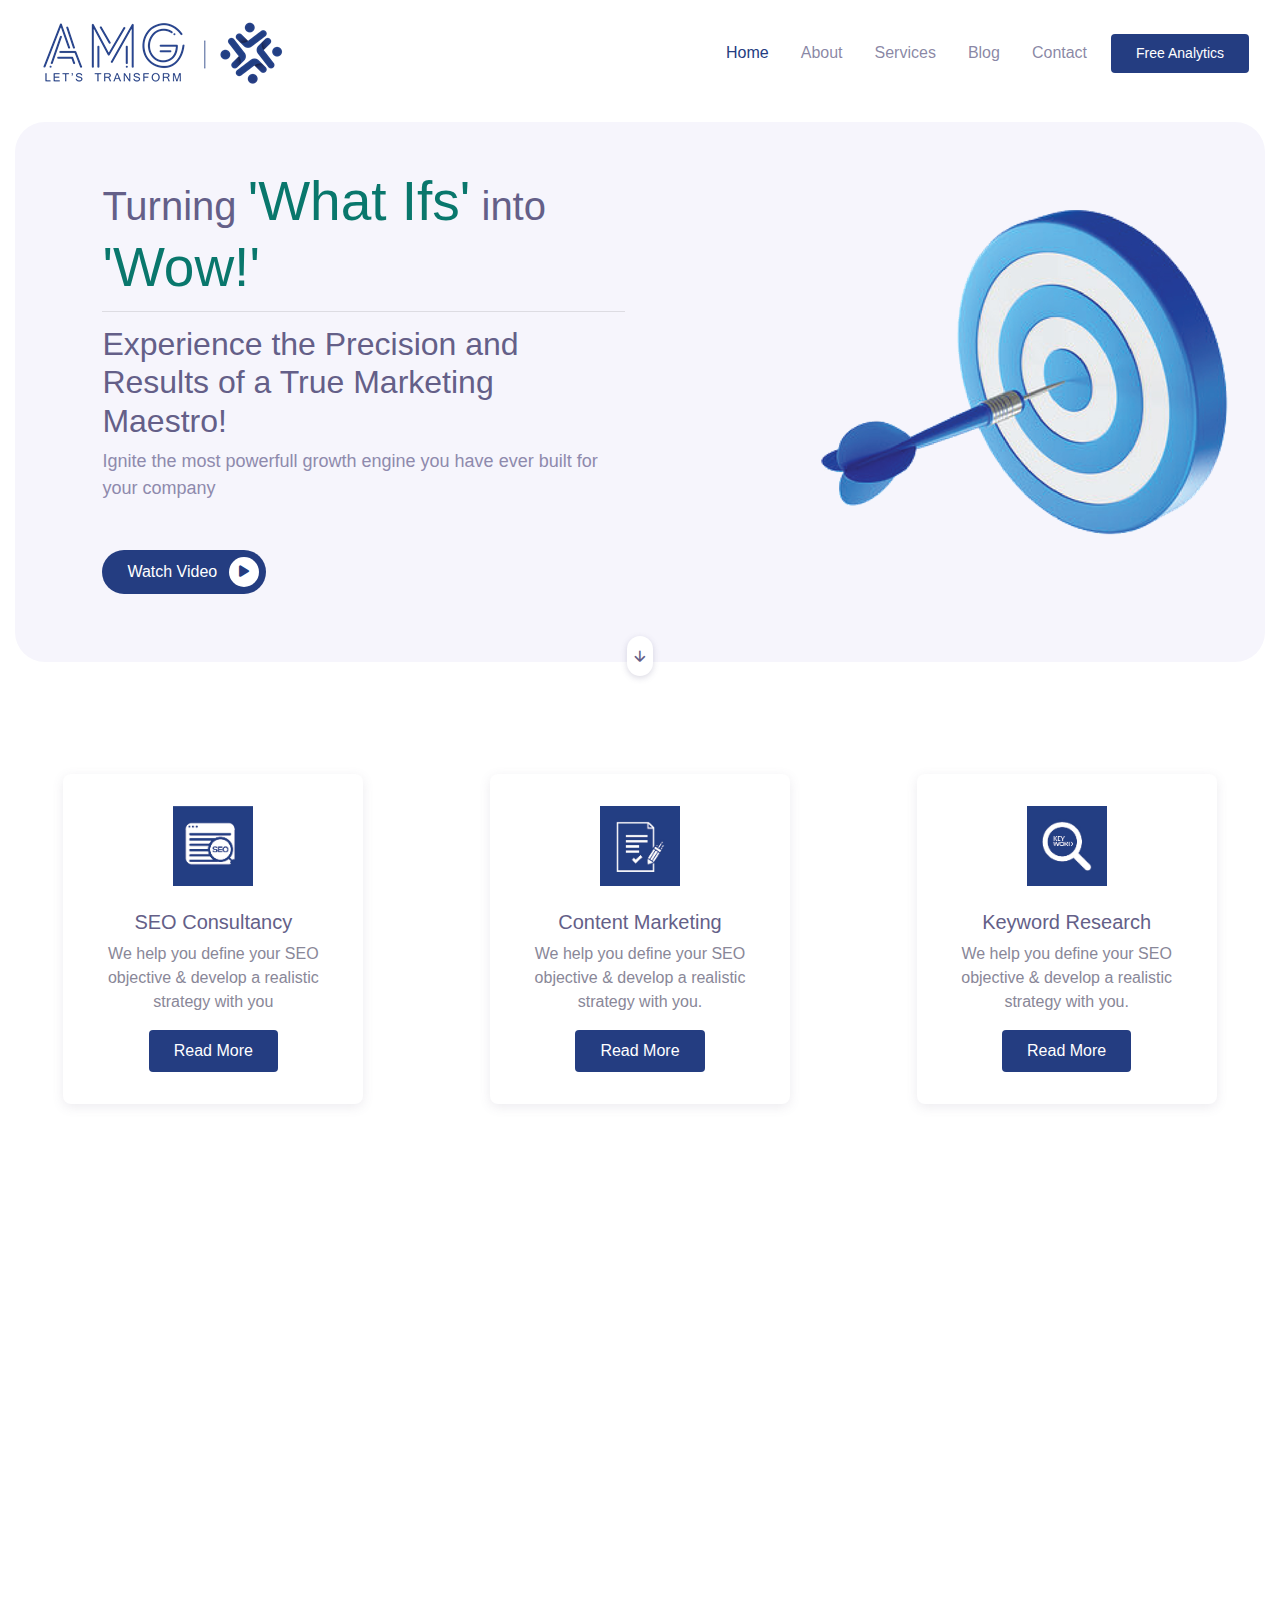
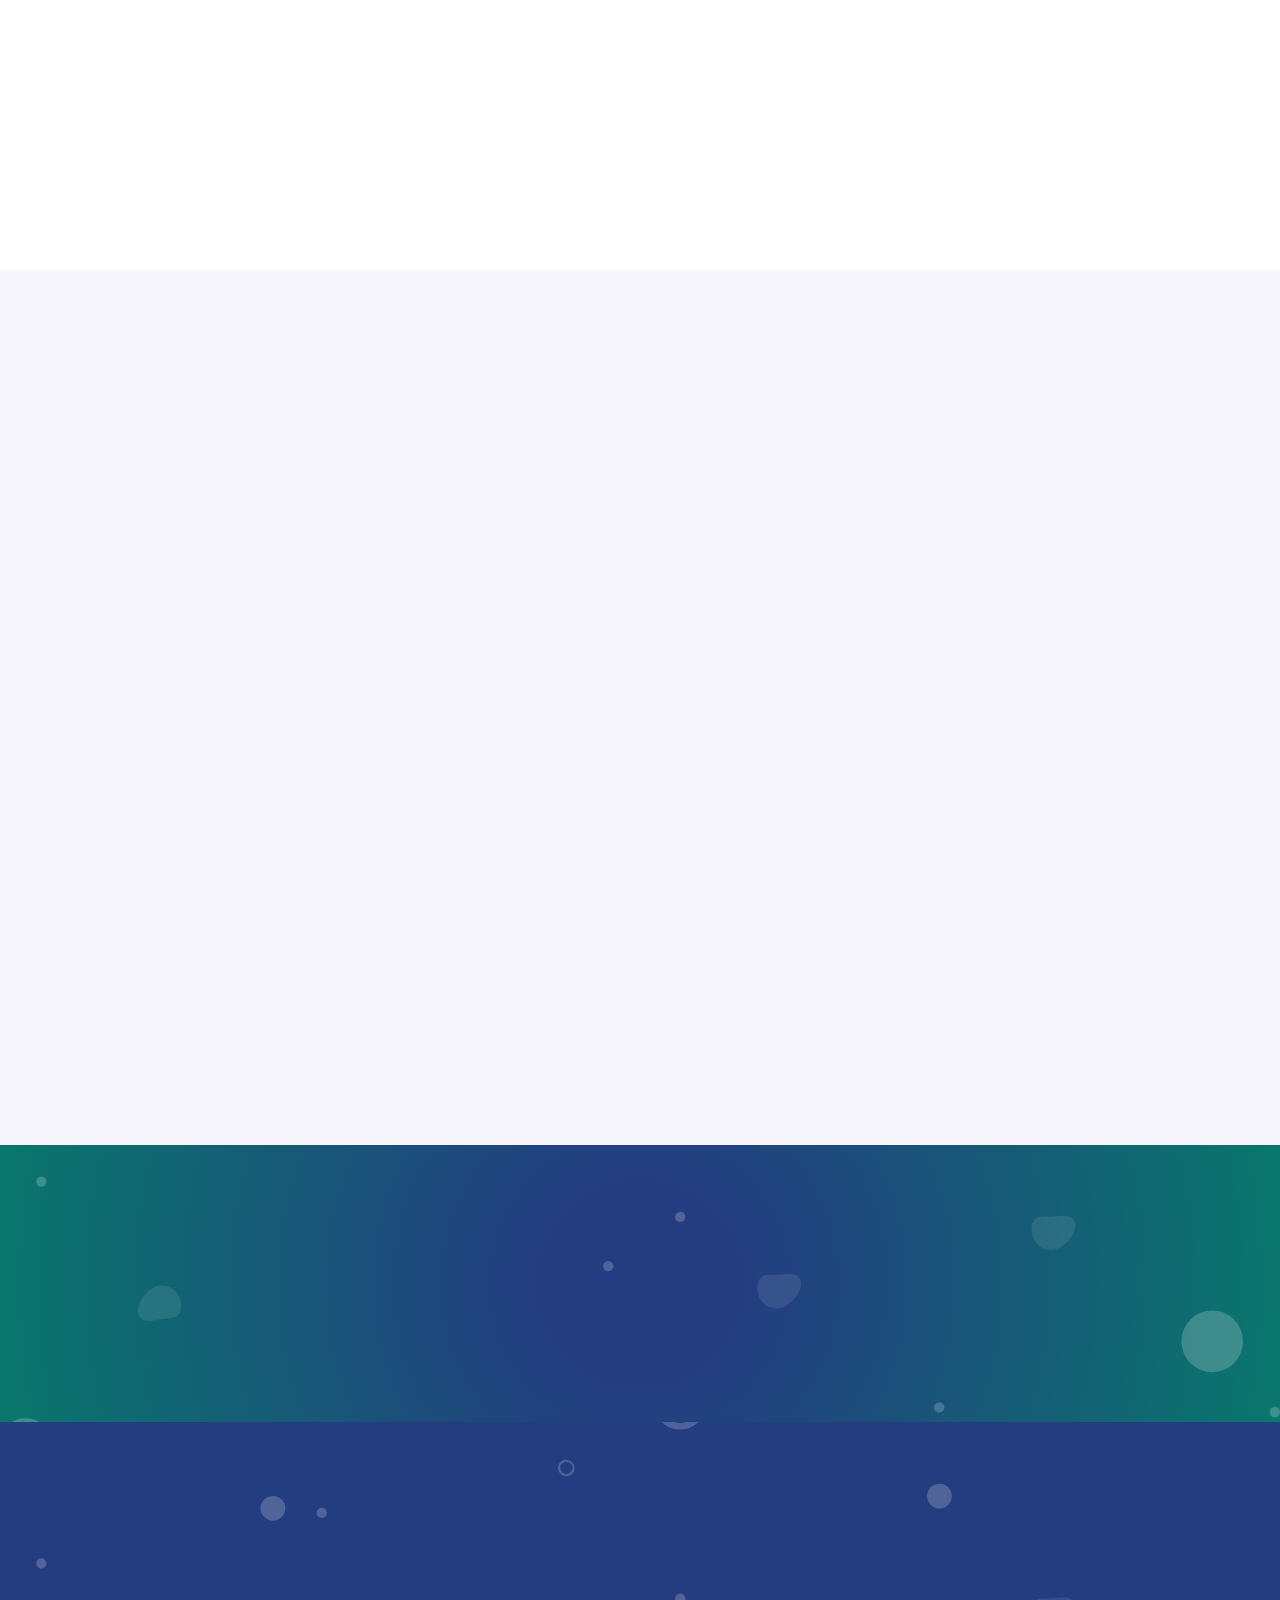
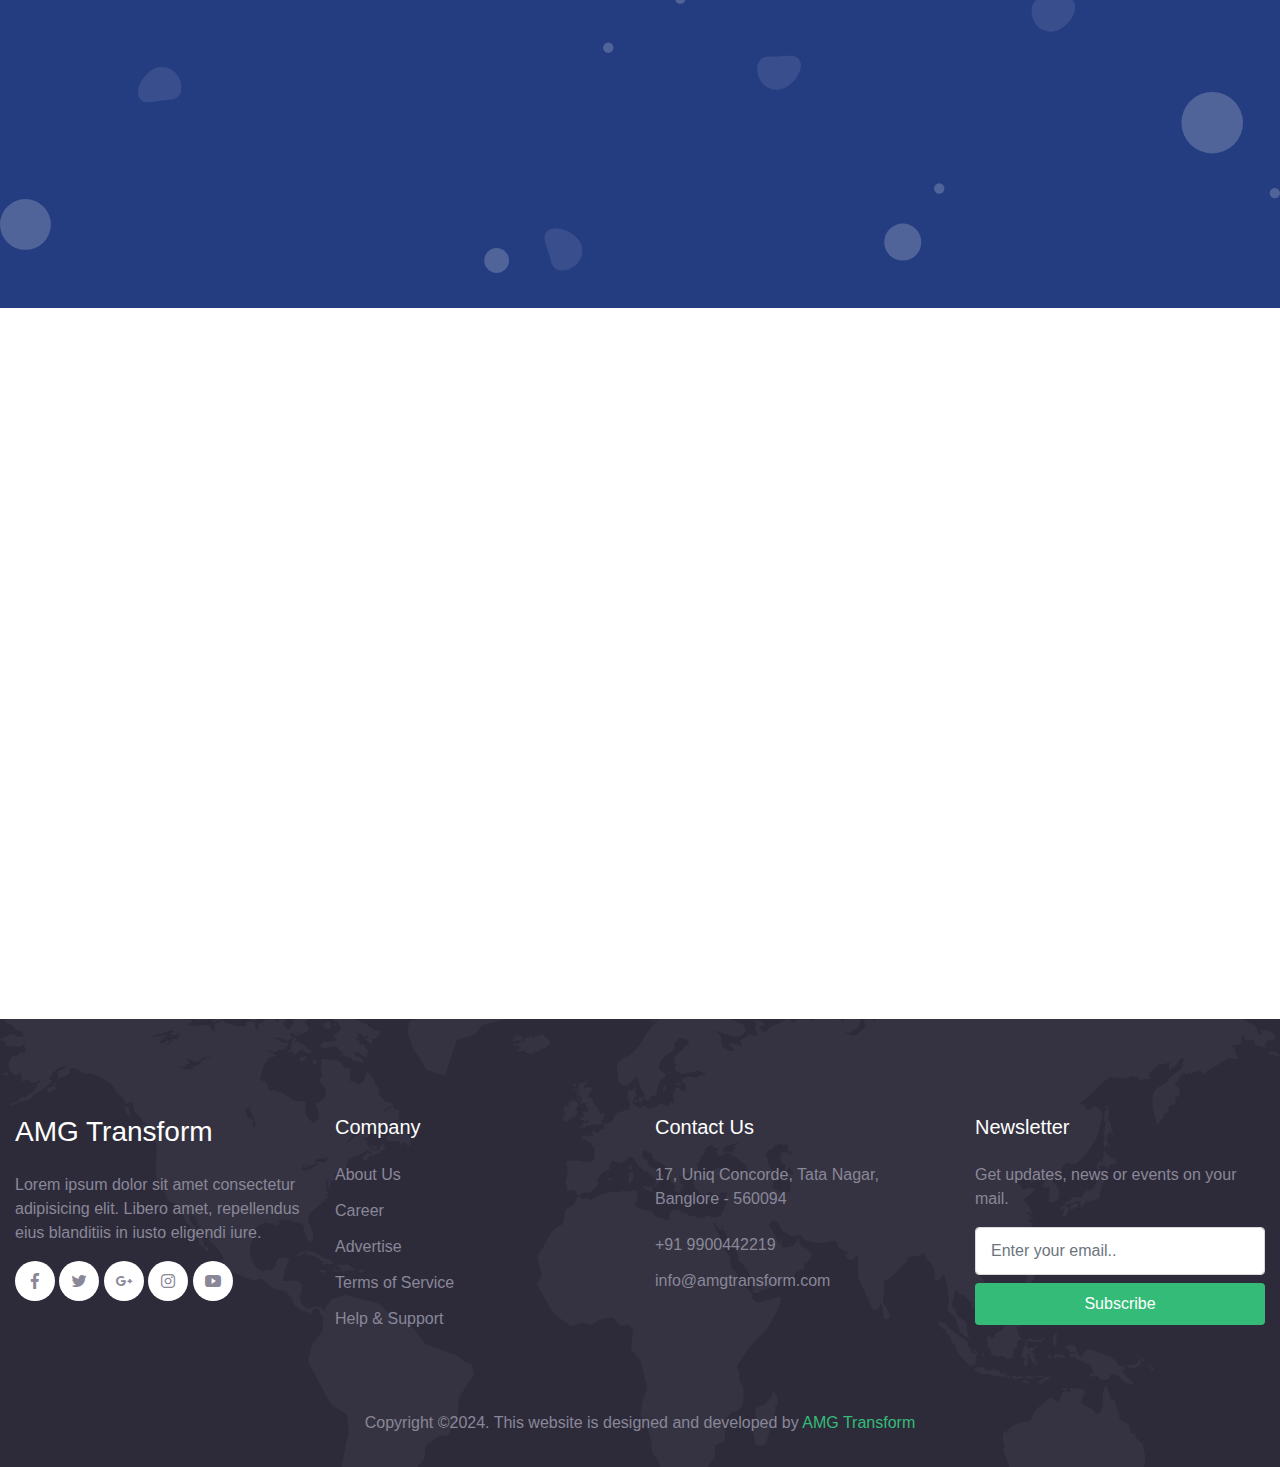
==== index.html @ eb04279b "first commit" ====
<!DOCTYPE html>
<html lang="en">
<head>
  <meta charset="UTF-8">
  <meta name="viewport" content="width=device-width, initial-scale=1.0">

  <meta http-equiv="X-UA-Compatible" content="ie=edge">

  <meta name="copyright" content="AMG Transform">

  <title>AMG Transform </title>

  <link rel="stylesheet" href="assets/css/maicons.css">

  <link rel="stylesheet" href="assets/css/bootstrap.css">

  <link rel="stylesheet" href="assets/vendor/animate/animate.css">

  <link rel="stylesheet" href="assets/css/theme.css">

</head>
<body>

  <!-- Back to top button -->
  <div class="back-to-top"></div>

  <header>
    <nav class="navbar navbar-expand-lg navbar-light bg-white sticky" data-offset="500">
      <div class="container">
       <!-- <a href="#" class="navbar-brand">AMG<span class="text-primary">Transform.</span></a>-->
        <a href="#" class="navbar-brand"> <img src="assets/img/AMGTransformBrandLogo.png"> </a>

        <button class="navbar-toggler" data-toggle="collapse" data-target="#navbarContent" aria-controls="navbarContent" aria-expanded="false" aria-label="Toggle navigation">
          <span class="navbar-toggler-icon"></span>
        </button>

        <div class="navbar-collapse collapse" id="navbarContent">
          <ul class="navbar-nav ml-auto">
            <li class="nav-item active">
              <a class="nav-link" href="index.html">Home</a>
            </li>
            <li class="nav-item">
              <a class="nav-link" href="about.html">About</a>
            </li>
            <li class="nav-item">
              <a class="nav-link" href="service.html">Services</a>
            </li>
            <li class="nav-item">
              <a class="nav-link" href="blog.html">Blog</a>
            </li>
            <li class="nav-item">
              <a class="nav-link" href="contact.html">Contact</a>
            </li>
            <li class="nav-item">
              <a class="btn btn-primary ml-lg-2" href="#">Free Analytics</a>
            </li>
          </ul>
        </div>

      </div>
    </nav>

    <div class="container">
      <div class="page-banner home-banner">
        <div class="row align-items-center flex-wrap-reverse h-100">
          <div class="col-md-6 py-5 wow fadeInLeft">
            <h1 class="mb-4">Turning <span style="font-size: 55px; color: #09776C;">'What Ifs'</span> into <span style="font-size: 55px; color: #09776C;">'Wow!' </span></h1>
            <hr style="margin-top: -0.8rem; margin-bottom: 0.8rem;">
            <h2>Experience the Precision and Results of a True Marketing Maestro!</h2>
            <p class="text-lg text-grey mb-5">Ignite the most powerfull growth engine you have ever built for your company</p>
            <a href="#" class="btn btn-primary btn-split">Watch Video <div class="fab"><span class="mai-play"></span></div></a>
          </div>
          <div class="col-md-6 py-5 wow zoomIn">
            <div class="img-fluid text-center">
              <img src="assets/img/AMG%20BANNER-1.png" alt="">
            </div>
          </div>
        </div>
        <a href="#about" class="btn-scroll" data-role="smoothscroll"><span class="mai-arrow-down"></span></a>
      </div>
    </div>
  </header>

  <div class="page-section">
    <div class="container">
      <div class="row">
        <div class="col-lg-4">
          <div class="card-service wow fadeInUp">
            <div class="header">
              <img width="80px" src="assets/icons/ICON SEO CONSULTING.png" alt="">
            </div>
            <div class="body">
              <h5 class="text-secondary">SEO Consultancy</h5>
              <p>We help you define your SEO objective & develop a realistic strategy with you</p>
              <a href="service.html" class="btn btn-primary">Read More</a>
            </div>
          </div>
        </div>
        <div class="col-lg-4">
          <div class="card-service wow fadeInUp">
            <div class="header">
              <img width="80px"  src="assets/icons/ICON CONTENT MARKETING.png" alt="">
            </div>
            <div class="body">
              <h5 class="text-secondary">Content Marketing</h5>
              <p>We help you define your SEO objective & develop a realistic strategy with you.</p>
              <a href="service.html" class="btn btn-primary">Read More</a>
            </div>
          </div>
        </div>
        <div class="col-lg-4">
          <div class="card-service wow fadeInUp">
            <div class="header">
              <img width="80px" src="assets/icons/ICON KEYWORD RESEARCH.png" alt="">
            </div>
            <div class="body">
              <h5 class="text-secondary">Keyword Research</h5>
              <p>We help you define your SEO objective & develop a realistic strategy with you.</p>
              <a href="service.html" class="btn btn-primary">Read More</a>
            </div>
          </div>
        </div>
      </div>
    </div> <!-- .container -->
  </div> <!-- .page-section -->

  <div class="page-section" id="about">
    <div class="container">
      <div class="row align-items-center">
        <div class="col-lg-6 py-3 wow fadeInUp">
          <span class="subhead">Our USP</span>
          <h2 class="title-section">Marketing Brilliance: No Crystal Ball!</h2>
          <div class="divider"></div>

          <p>At AMG, we specialize in delivering innovative, data-driven marketing solutions that propel your business to new heights. Our unique blend of creativity and analytics ensures your brand stands out in a crowded marketplace. With a proven track record of increasing client ROI by up to 200%, our dedicated team crafts personalized strategies that drive engagement and growth. Partner with us to transform your vision into measurable success, and see why our clients trust us to lead their marketing efforts</p>
          <!--<p>At vero eos et accusam et justo duo dolores et ea rebum. Stet clita kasd gubergren.</p>-->
          <a href="about.html" class="btn btn-primary mt-3">Read More</a>
        </div>
        <div class="col-lg-6 py-3 wow fadeInRight">
          <div class="img-fluid py-3 text-center">
            <img src="assets/img/about_frame.png" alt="">
          </div>
        </div>
      </div>
    </div> <!-- .container -->
  </div> <!-- .page-section -->

  <div class="page-section bg-light">
    <div class="container">
      <div class="text-center wow fadeInUp">
        <div class="subhead">Our services</div>
        <h2 class="title-section">Delivering Excellence in Every Service</h2>
        <div class="divider mx-auto"></div>
      </div>

        <div class="row">
        <!--  <div class="col-sm-6 col-lg-4 col-xl-3 py-3 wow zoomIn">
            <div class="features">
              <div class="header mb-3">
                <span class="mai-business"></span>
              </div>
              <h5>Seo Consultancy</h5>
              <span>"Boost Visibility"</span>
              <p>Enhance your online visibility with our expert SEO consultancy. We use a pull strategy to attract organic traffic, optimizing your website to rank higher on search engines. Our tailored approach drives relevant visitors to your site, boosting engagement and conversions for sustainable growth</p>
            </div>
          </div>-->
        <!--  <div class="col-sm-6 col-lg-4 col-xl-3 py-3 wow zoomIn">
            <div class="features">
              <div class="header mb-3">
                <span class="mai-business"></span>
              </div>
              <h5>Content marketing</h5>
              <span>"Creativity Drives Engagement"</span>
              <p>Our content marketing strategies fuse creative writing with strategic insight to captivate and convert your audience. By crafting compelling narratives that resonate, we turn your brand’s story into a powerful driver of engagement and loyalty. Experience the impact of impactful content—where creativity meets results.
              </p>
            </div>
          </div>-->
         <!-- <div class="col-sm-6 col-lg-4 col-xl-3 py-3 wow zoomIn">
            <div class="features">
              <div class="header mb-3">
                <span class="mai-business"></span>
              </div>
              <h5>Keyword research</h5>
              <span>"Catch the Right Audience"</span>
              <p>Keyword research digs deep to uncover the most impactful terms for your business. By targeting the right keywords, we ensure your brand captures high-intent traffic and maximizes visibility. Harness our expertise to dominate search results and drive meaningful engagement.</p>
            </div>
          </div>-->
          <div class="col-sm-6 col-lg-4 col-xl-4 py-3 wow zoomIn ourServicesDiv">
            <div class="features">
              <div class="header mb-3">
                <!--<span class="mai-business"></span>-->
                <img style="width: 50px" src="assets/icons/ICON%20MARCOM.png">
              </div>
              <h5>MARCOMM</h5>
              <span>"MarComm Mastery"</span>
              <p>We meticulously design Our MARCOMM efforts to amplify your brand's voice, combining strategic communication with impactful marketing tactics. We seamlessly integrate multi-channel campaigns, ensuring consistent messaging and maximum reach, resulting in enhanced brand visibility and unparalleled audience engagement. Trust us to elevate your marketing communication</p>
            </div>
          </div>
          <div class="col-sm-6 col-lg-4 col-xl-4 py-3 wow zoomIn ourServicesDiv">
            <div class="features">
              <div class="header mb-3">
            <!--    <span class="mai-business"></span>-->
                <img style="width: 50px" src="assets/icons/ICON%20BRANDCOMM.png">
              </div>
              <h5>BRANDING</h5>
              <span>"Unleash Your Brand's Power"</span>
              <p>Our branding efforts redefine your identity, creating a powerful, lasting impression. We blend creative excellence with strategic insight to craft a unique voice and visual presence that resonates with your audience. Partner with us to elevate your brand and stand out in the marketplace</p>
            </div>
          </div>
          <div class="col-sm-6 col-lg-4 col-xl-4 py-3 wow zoomIn ourServicesDiv">
            <div class="features">
              <div class="header mb-3">
                <!--<span class="mai-business"></span>-->
                <img style="width: 50px" src="assets/icons/ICON%20DIGITAL.png">
              </div>
              <h5>DIGITAL</h5>
              <span>"Transforming Digital Landscapes"</span>
              <p>Our digital marketing efforts are meticulously designed to boost your online presence and drive tangible results. Through tailored SEO strategies, engaging social media campaigns, and impactful content creation, we ensure your brand captures and retains the audience's attention in the digital realm</p>
            </div>
          </div>
          <div class="col-sm-6 col-lg-4 col-xl-4 py-3 wow zoomIn ourServicesDiv">
            <div class="features">
              <div class="header mb-3">
                <!--<span class="mai-business"></span>-->
                <img style="width: 50px" src="assets/icons/ICON%20ADS.png">
              </div>
              <h5>ADVERTISING</h5>
              <span>"Seeing is Believing"</span>
              <p>We craft compelling advertising campaigns that captivate and convert. Our targeted approach ensures your message reaches the right audience, boosting brand visibility and driving sales. Experience the power of strategic advertising with us, where every impression counts and every campaign delivers results
              </p>
            </div>
          </div>
          <div class="col-sm-6 col-lg-4 col-xl-4 py-3 wow zoomIn ourServicesDiv">
            <div class="features">
              <div class="header mb-3">
               <!-- <span class="mai-business"></span>-->
                <img style="width: 50px" src="assets/icons/ICON%20PRESS%20&%20MEDIA.png">
              </div>
              <h5>PRESS & MEDIA</h5>
              <span>"Amplify Your Reach"</span>
              <p>Our Press & Media efforts ensure your brand's story reaches the right audience. Leveraging influencer marketing, we create buzz, build credibility, and drive engagement. Let us help you connect with the masses and turn visibility into tangible resultsy</p>
            </div>
          </div>
          <div class="col-sm-6 col-lg-4 col-xl-4 py-3 wow zoomIn ourServicesDiv">
            <div class="features">
              <div class="header mb-3">
                <!--<span class="mai-business"></span>-->
                <img style="width: 50px" src="assets/icons/ICON%20PEER%20CONSULTING.png">
              </div>
              <h5>PEER CONSULTING</h5>
              <span>"Wisdom Through Peer Insights"</span>
              <p>At AMG, our Peer Consulting approach harnesses collective expertise to offer unparalleled guidance. By leveraging the insights of industry veterans and collaborative feedback, we provide actionable strategies that drive exceptional results. Experience the power of peer-driven innovation and elevate your business with our expert consultations.</p>
            </div>
          </div>
        </div>

    </div> <!-- .container -->
  </div> <!-- .page-section -->

  <div class="page-section banner-seo-check">
    <div class="wrap bg-image" style="background-image: url(assets/img/bg_pattern.svg);">
      <div class="container text-center">
        <div class="row justify-content-center wow fadeInUp">
          <div class="col-lg-8">
            <h2 class="mb-4">Check your Website SEO</h2>
            <form action="#">
              <input type="text" class="form-control" placeholder="E.g google.com">
              <button type="submit" class="btn btn-success">Check Now</button>
            </form>
          </div>
        </div>
      </div> <!-- .container -->
    </div> <!-- .wrap -->
  </div> <!-- .page-section -->

  <!--<div class="page-section">
    <div class="container">
      <div class="text-center wow fadeInUp">
        <div class="subhead">Pricing Plan</div>
        <h2 class="title-section">Choose plan the right for you</h2>
        <div class="divider mx-auto"></div>
      </div>
      <div class="row mt-5">
        <div class="col-lg-4 py-3 wow zoomIn">
          <div class="card-pricing">
            <div class="header">
              <div class="pricing-type">Basic</div>
              <div class="price">
                <span class="dollar">$</span>
                <h1>39<span class="suffix">.99</span></h1>
              </div>
              <h5>Per Month</h5>
            </div>
            <div class="body">
              <p>25 Analytics <span class="suffix">Campaign</span></p>
              <p>1,300 Change <span class="suffix">Keywords</span></p>
              <p>Social Media <span class="suffix">Reviews</span></p>
              <p>1 Free <span class="suffix">Optimization</span></p>
              <p>24/7 <span class="suffix">Support</span></p>
            </div>
            <div class="footer">
              <a href="#" class="btn btn-pricing btn-block">Subscribe</a>
            </div>
          </div>
        </div>

        <div class="col-lg-4 py-3 wow zoomIn">
          <div class="card-pricing marked">
            <div class="header">
              <div class="pricing-type">Standar</div>
              <div class="price">
                <span class="dollar">$</span>
                <h1>59<span class="suffix">.99</span></h1>
              </div>
              <h5>Per Month</h5>
            </div>
            <div class="body">
              <p>25 Analytics <span class="suffix">Campaign</span></p>
              <p>1,300 Change <span class="suffix">Keywords</span></p>
              <p>Social Media <span class="suffix">Reviews</span></p>
              <p>1 Free <span class="suffix">Optimization</span></p>
              <p>24/7 <span class="suffix">Support</span></p>
            </div>
            <div class="footer">
              <a href="#" class="btn btn-pricing btn-block">Subscribe</a>
            </div>
          </div>
        </div>

        <div class="col-lg-4 py-3 wow zoomIn">
          <div class="card-pricing">
            <div class="header">
              <div class="pricing-type">Professional</div>
              <div class="price">
                <span class="dollar">$</span>
                <h1>99<span class="suffix">.99</span></h1>
              </div>
              <h5>Per Month</h5>
            </div>
            <div class="body">
              <p>25 Analytics <span class="suffix">Campaign</span></p>
              <p>1,300 Change <span class="suffix">Keywords</span></p>
              <p>Social Media <span class="suffix">Reviews</span></p>
              <p>1 Free <span class="suffix">Optimization</span></p>
              <p>24/7 <span class="suffix">Support</span></p>
            </div>
            <div class="footer">
              <a href="#" class="btn btn-pricing btn-block">Subscribe</a>
            </div>
          </div>
        </div>

      </div>
    </div> &lt;!&ndash; .container &ndash;&gt;
  </div> &lt;!&ndash; .page-section &ndash;&gt;-->

  <!-- Banner info -->
  <div class="page-section banner-info">
    <div class="wrap bg-image" style="background-image: url(assets/img/bg_pattern.svg);">
      <div class="container">
        <div class="row align-items-center">
          <div class="col-lg-6 py-3 pr-lg-5 wow fadeInUp">
            <h2 class="title-section">Boost Your Brand’s Spotlight</h2>
            <div class="divider"></div>
         <!--   <p>We're an experienced and talented team of passionate consultants who breathe with search engine marketing.</p>-->
            "Elevate your brand’s visibility with our expert SEO strategies. We optimize your website to rank higher on search engines, driving more organic traffic and enhancing your online presence."
            <!--
            <ul class="theme-list theme-list-light text-white">
              <li>
                <div class="h5">SEO Content Strategy</div>
                <p>Lorem ipsum dolor sit amet, consetetur sadipscing elitr, sed diam nonumy eirmod tempor</p>
              </li>
              <li>
                <div class="h5">B2B SEO</div>
                <p>Lorem ipsum dolor sit amet, consetetur sadipscing elitr, sed diam nonumy eirmod tempor</p>
              </li>
            </ul>-->
          </div>
          <div class="col-lg-6 py-3 wow fadeInRight">
            <div class="img-fluid text-center">
              <img src="assets/img/banner_image_2.svg" alt="">
            </div>
          </div>
        </div>
      </div>
    </div> <!-- .wrap -->
  </div> <!-- .page-section -->

  <!-- Blog -->
  <div class="page-section">
    <div class="container">
      <div class="text-center wow fadeInUp">
        <div class="subhead">Our Blog</div>
        <h2 class="title-section">Read Latest News</h2>
        <div class="divider mx-auto"></div>
      </div>

      <div class="row mt-5">
        <div class="col-lg-4 py-3 wow fadeInUp">
          <div class="card-blog">
            <div class="header">
              <div class="post-thumb">
                <img src="assets/img/blog/blog-1.jpg" alt="">
              </div>
            </div>
            <div class="body">
              <h5 class="post-title"><a href="#">Source of Content Inspiration</a></h5>
              <div class="post-date">Posted on <a href="#">27 Jan 2020</a></div>
            </div>
          </div>
        </div>
        
        <div class="col-lg-4 py-3 wow fadeInUp">
          <div class="card-blog">
            <div class="header">
              <div class="post-thumb">
                <img src="assets/img/blog/blog-2.jpg" alt="">
              </div>
            </div>
            <div class="body">
              <h5 class="post-title"><a href="#">Source of Content Inspiration</a></h5>
              <div class="post-date">Posted on <a href="#">27 Jan 2020</a></div>
            </div>
          </div>
        </div>

        <div class="col-lg-4 py-3 wow fadeInUp">
          <div class="card-blog">
            <div class="header">
              <div class="post-thumb">
                <img src="assets/img/blog/blog-3.jpg" alt="">
              </div>
            </div>
            <div class="body">
              <h5 class="post-title"><a href="#">Source of Content Inspiration</a></h5>
              <div class="post-date">Posted on <a href="#">27 Jan 2020</a></div>
            </div>
          </div>
        </div>

        <div class="col-12 mt-4 text-center wow fadeInUp">
          <a href="blog.html" class="btn btn-primary">View More</a>
        </div>
      </div>
    </div>
  </div>

  <footer class="page-footer bg-image" style="background-image: url(assets/img/world_pattern.svg);">
    <div class="container">
      <div class="row mb-5">
        <div class="col-lg-3 py-3">
          <h3>AMG Transform</h3>
          <p>Lorem ipsum dolor sit amet consectetur adipisicing elit. Libero amet, repellendus eius blanditiis in iusto eligendi iure.</p>

          <div class="social-media-button">
            <a href="#"><span class="mai-logo-facebook-f"></span></a>
            <a href="#"><span class="mai-logo-twitter"></span></a>
            <a href="#"><span class="mai-logo-google-plus-g"></span></a>
            <a href="#"><span class="mai-logo-instagram"></span></a>
            <a href="#"><span class="mai-logo-youtube"></span></a>
          </div>
        </div>
        <div class="col-lg-3 py-3">
          <h5>Company</h5>
          <ul class="footer-menu">
            <li><a href="#">About Us</a></li>
            <li><a href="#">Career</a></li>
            <li><a href="#">Advertise</a></li>
            <li><a href="#">Terms of Service</a></li>
            <li><a href="#">Help & Support</a></li>
          </ul>
        </div>
        <div class="col-lg-3 py-3">
          <h5>Contact Us</h5>
          <p>17, Uniq Concorde, Tata Nagar, Banglore - 560094</p>
          <a href="#" class="footer-link">+91 9900442219</a>
          <a href="#" class="footer-link">info@amgtransform.com</a>
        </div>
        <div class="col-lg-3 py-3">
          <h5>Newsletter</h5>
          <p>Get updates, news or events on your mail.</p>
          <form action="#">
            <input type="text" class="form-control" placeholder="Enter your email..">
            <button type="submit" class="btn btn-success btn-block mt-2">Subscribe</button>
          </form>
        </div>
      </div>

      <p class="text-center" id="copyright">Copyright &copy2024. This website is designed and developed by <a href="https://amgtransform.com" target="_blank">AMG Transform</a></p>
    </div>
  </footer>

<script src="assets/js/jquery-3.5.1.min.js"></script>

<script src="assets/js/bootstrap.bundle.min.js"></script>

<script src="assets/js/google-maps.js"></script>

<script src="assets/vendor/wow/wow.min.js"></script>

<script src="assets/js/theme.js"></script>
  
</body>
</html>
---- assets/css/maicons.css ----
@font-face {
  font-family: 'maicons';
  src:  url('../fonts/maicons.eot?c9nlkl');
  src:  url('../fonts/maicons.eot?c9nlkl#iefix') format('embedded-opentype'),
    url('../fonts/maicons.ttf?c9nlkl') format('truetype'),
    url('../fonts/maicons.woff?c9nlkl') format('woff'),
    url('../fonts/maicons.svg?c9nlkl#maicons') format('svg');
  font-weight: normal;
  font-style: normal;
  font-display: block;
}

[class^="mai-"], [class*=" mai-"] {
  /* use !important to prevent issues with browser extensions that change fonts */
  font-family: 'maicons' !important;
  speak: none;
  font-style: normal;
  font-weight: normal;
  font-variant: normal;
  text-transform: none;
  line-height: 1;

  /* Better Font Rendering =========== */
  -webkit-font-smoothing: antialiased;
  -moz-osx-font-smoothing: grayscale;
}

.mai-add:before {
  content: "\e900";
}
.mai-add-circle:before {
  content: "\e901";
}
.mai-add-circle-outline:before {
  content: "\e902";
}
.mai-airplane:before {
  content: "\e903";
}
.mai-airplane-outline:before {
  content: "\e904";
}
.mai-alarm:before {
  content: "\e905";
}
.mai-alarm-outline:before {
  content: "\e906";
}
.mai-albums:before {
  content: "\e907";
}
.mai-albums-outline:before {
  content: "\e908";
}
.mai-alert:before {
  content: "\e909";
}
.mai-alert-circle:before {
  content: "\e90a";
}
.mai-alert-circle-outline:before {
  content: "\e90b";
}
.mai-analytics:before {
  content: "\e90c";
}
.mai-analytics-outline:before {
  content: "\e90d";
}
.mai-aperture:before {
  content: "\e90e";
}
.mai-aperture-outline:before {
  content: "\e90f";
}
.mai-apps:before {
  content: "\e910";
}
.mai-apps-outline:before {
  content: "\e911";
}
.mai-archive:before {
  content: "\e912";
}
.mai-archive-outline:before {
  content: "\e913";
}
.mai-arrow-back:before {
  content: "\e914";
}
.mai-arrow-back-circle:before {
  content: "\e915";
}
.mai-arrow-back-circle-outline:before {
  content: "\e916";
}
.mai-arrow-down:before {
  content: "\e917";
}
.mai-arrow-down-circle:before {
  content: "\e918";
}
.mai-arrow-down-circle-outline:before {
  content: "\e919";
}
.mai-arrow-forward:before {
  content: "\e91a";
}
.mai-arrow-forward-circle:before {
  content: "\e91b";
}
.mai-arrow-forward-circle-outline:before {
  content: "\e91c";
}
.mai-arrow-redo:before {
  content: "\e91d";
}
.mai-arrow-redo-circle:before {
  content: "\e91e";
}
.mai-arrow-redo-circle-outline:before {
  content: "\e91f";
}
.mai-arrow-redo-outline:before {
  content: "\e920";
}
.mai-arrow-undo:before {
  content: "\e921";
}
.mai-arrow-undo-circle:before {
  content: "\e922";
}
.mai-arrow-undo-circle-outline:before {
  content: "\e923";
}
.mai-arrow-undo-outline:before {
  content: "\e924";
}
.mai-arrow-up:before {
  content: "\e925";
}
.mai-arrow-up-circle:before {
  content: "\e926";
}
.mai-arrow-up-circle-outline:before {
  content: "\e927";
}
.mai-at:before {
  content: "\e928";
}
.mai-at-circle:before {
  content: "\e929";
}
.mai-at-circle-outline:before {
  content: "\e92a";
}
.mai-attach:before {
  content: "\e92b";
}
.mai-attach-outline:before {
  content: "\e92c";
}
.mai-backspace:before {
  content: "\e92d";
}
.mai-backspace-outline:before {
  content: "\e92e";
}
.mai-bandage:before {
  content: "\e92f";
}
.mai-bandage-outline:before {
  content: "\e930";
}
.mai-bar-chart:before {
  content: "\e932";
}
.mai-bar-chart-outline:before {
  content: "\e933";
}
.mai-barbell:before {
  content: "\e931";
}
.mai-barcode:before {
  content: "\e934";
}
.mai-barcode-outline:before {
  content: "\e935";
}
.mai-baseball:before {
  content: "\e936";
}
.mai-baseball-outline:before {
  content: "\e937";
}
.mai-basket:before {
  content: "\e938";
}
.mai-basket-outline:before {
  content: "\e93b";
}
.mai-basketball:before {
  content: "\e939";
}
.mai-basketball-outline:before {
  content: "\e93a";
}
.mai-battery-charging:before {
  content: "\e93c";
}
.mai-battery-dead:before {
  content: "\e93d";
}
.mai-battery-full:before {
  content: "\e93e";
}
.mai-battery-half:before {
  content: "\e93f";
}
.mai-beaker:before {
  content: "\e940";
}
.mai-beaker-outline:before {
  content: "\e941";
}
.mai-bed:before {
  content: "\e942";
}
.mai-bed-outline:before {
  content: "\e943";
}
.mai-beer:before {
  content: "\e944";
}
.mai-beer-outline:before {
  content: "\e945";
}
.mai-bicycle:before {
  content: "\e946";
}
.mai-bluetooth:before {
  content: "\e947";
}
.mai-boat:before {
  content: "\e948";
}
.mai-boat-outline:before {
  content: "\e949";
}
.mai-body:before {
  content: "\e94a";
}
.mai-body-outline:before {
  content: "\e94b";
}
.mai-bonfire:before {
  content: "\e94c";
}
.mai-bonfire-outline:before {
  content: "\e94d";
}
.mai-book:before {
  content: "\e94e";
}
.mai-book-outline:before {
  content: "\e953";
}
.mai-bookmark:before {
  content: "\e94f";
}
.mai-bookmark-outline:before {
  content: "\e950";
}
.mai-bookmarks:before {
  content: "\e951";
}
.mai-bookmarks-outline:before {
  content: "\e952";
}
.mai-briefcase:before {
  content: "\e954";
}
.mai-briefcase-outline:before {
  content: "\e955";
}
.mai-browsers:before {
  content: "\e956";
}
.mai-browsers-outline:before {
  content: "\e957";
}
.mai-brush:before {
  content: "\e958";
}
.mai-brush-outline:before {
  content: "\e959";
}
.mai-bug:before {
  content: "\e95a";
}
.mai-bug-outline:before {
  content: "\e95b";
}
.mai-build:before {
  content: "\e95c";
}
.mai-build-outline:before {
  content: "\e95d";
}
.mai-bulb:before {
  content: "\e95e";
}
.mai-bulb-outline:before {
  content: "\e95f";
}
.mai-bus:before {
  content: "\e960";
}
.mai-bus-outline:before {
  content: "\e963";
}
.mai-business:before {
  content: "\e961";
}
.mai-business-outline:before {
  content: "\e962";
}
.mai-cafe:before {
  content: "\e964";
}
.mai-cafe-outline:before {
  content: "\e965";
}
.mai-calculator:before {
  content: "\e966";
}
.mai-calculator-outline:before {
  content: "\e967";
}
.mai-calendar:before {
  content: "\e968";
}
.mai-calendar-outline:before {
  content: "\e969";
}
.mai-call:before {
  content: "\e96a";
}
.mai-call-outline:before {
  content: "\e96b";
}
.mai-camera:before {
  content: "\e96c";
}
.mai-camera-outline:before {
  content: "\e96d";
}
.mai-camera-reverse:before {
  content: "\e96e";
}
.mai-camera-reverse-outline:before {
  content: "\e96f";
}
.mai-car:before {
  content: "\e970";
}
.mai-car-outline:before {
  content: "\e97f";
}
.mai-car-sport:before {
  content: "\e980";
}
.mai-car-sport-outline:before {
  content: "\e981";
}
.mai-card:before {
  content: "\e971";
}
.mai-card-outline:before {
  content: "\e972";
}
.mai-caret-back:before {
  content: "\e973";
}
.mai-caret-back-circle:before {
  content: "\e974";
}
.mai-caret-back-circle-outline:before {
  content: "\e975";
}
.mai-caret-down:before {
  content: "\e976";
}
.mai-caret-down-circle:before {
  content: "\e977";
}
.mai-caret-down-circle-outline:before {
  content: "\e978";
}
.mai-caret-forward:before {
  content: "\e979";
}
.mai-caret-forward-circle:before {
  content: "\e97a";
}
.mai-caret-forward-circle-outline:before {
  content: "\e97b";
}
.mai-caret-up:before {
  content: "\e97c";
}
.mai-caret-up-circle:before {
  content: "\e97d";
}
.mai-caret-up-circle-outline:before {
  content: "\e97e";
}
.mai-cart:before {
  content: "\e982";
}
.mai-cart-outline:before {
  content: "\e983";
}
.mai-cash:before {
  content: "\e984";
}
.mai-cash-outline:before {
  content: "\e985";
}
.mai-chatbox:before {
  content: "\e986";
}
.mai-chatbox-ellipses:before {
  content: "\e987";
}
.mai-chatbox-ellipses-outline:before {
  content: "\e988";
}
.mai-chatbox-outline:before {
  content: "\e989";
}
.mai-chatbubble:before {
  content: "\e98a";
}
.mai-chatbubble-ellipses:before {
  content: "\e98b";
}
.mai-chatbubble-ellipses-outline:before {
  content: "\e98c";
}
.mai-chatbubble-outline:before {
  content: "\e98d";
}
.mai-chatbubbles:before {
  content: "\e98e";
}
.mai-chatbubbles-outline:before {
  content: "\e98f";
}
.mai-checkbox:before {
  content: "\e990";
}
.mai-checkbox-outline:before {
  content: "\e991";
}
.mai-checkmark:before {
  content: "\e992";
}
.mai-checkmark-circle:before {
  content: "\e993";
}
.mai-checkmark-circle-outline:before {
  content: "\e994";
}
.mai-checkmark-done:before {
  content: "\e995";
}
.mai-checkmark-done-circle:before {
  content: "\e996";
}
.mai-checkmark-done-circle-outline:before {
  content: "\e997";
}
.mai-chevron-back:before {
  content: "\e998";
}
.mai-chevron-back-circle:before {
  content: "\e999";
}
.mai-chevron-back-circle-outline:before {
  content: "\e99a";
}
.mai-chevron-down:before {
  content: "\e99b";
}
.mai-chevron-down-circle:before {
  content: "\e99c";
}
.mai-chevron-down-circle-outline:before {
  content: "\e99d";
}
.mai-chevron-forward:before {
  content: "\e99e";
}
.mai-chevron-forward-circle:before {
  content: "\e99f";
}
.mai-chevron-forward-circle-outline:before {
  content: "\e9a0";
}
.mai-chevron-up:before {
  content: "\e9a1";
}
.mai-chevron-up-circle:before {
  content: "\e9a2";
}
.mai-chevron-up-circle-outline:before {
  content: "\e9a3";
}
.mai-clipboard:before {
  content: "\e9a4";
}
.mai-clipboard-outline:before {
  content: "\e9a5";
}
.mai-close:before {
  content: "\e9a6";
}
.mai-close-circle:before {
  content: "\e9a7";
}
.mai-close-circle-outline:before {
  content: "\e9a8";
}
.mai-cloud:before {
  content: "\e9a9";
}
.mai-cloud-circle:before {
  content: "\e9aa";
}
.mai-cloud-circle-outline:before {
  content: "\e9ab";
}
.mai-cloud-done:before {
  content: "\e9ac";
}
.mai-cloud-done-outline:before {
  content: "\e9ad";
}
.mai-cloud-download:before {
  content: "\e9ae";
}
.mai-cloud-download-outline:before {
  content: "\e9af";
}
.mai-cloud-offline:before {
  content: "\e9b0";
}
.mai-cloud-offline-outline:before {
  content: "\e9b1";
}
.mai-cloud-outline:before {
  content: "\e9b2";
}
.mai-cloud-upload:before {
  content: "\e9b3";
}
.mai-cloud-upload-outline:before {
  content: "\e9b4";
}
.mai-cloudy:before {
  content: "\e9b5";
}
.mai-cloudy-night:before {
  content: "\e9b6";
}
.mai-cloudy-night-outline:before {
  content: "\e9b7";
}
.mai-cloudy-outline:before {
  content: "\e9b8";
}
.mai-code:before {
  content: "\e9b9";
}
.mai-code-download:before {
  content: "\e9ba";
}
.mai-code-slash:before {
  content: "\e9bb";
}
.mai-code-working:before {
  content: "\e9bc";
}
.mai-cog:before {
  content: "\e9bd";
}
.mai-color-fill:before {
  content: "\e9be";
}
.mai-color-fill-outline:before {
  content: "\e9bf";
}
.mai-color-filter:before {
  content: "\e9c0";
}
.mai-color-filter-outline:before {
  content: "\e9c1";
}
.mai-color-palette:before {
  content: "\e9c2";
}
.mai-color-palette-outline:before {
  content: "\e9c3";
}
.mai-color-wand:before {
  content: "\e9c4";
}
.mai-color-wand-outline:before {
  content: "\e9c5";
}
.mai-compass:before {
  content: "\e9c6";
}
.mai-compass-outline:before {
  content: "\e9c7";
}
.mai-construct:before {
  content: "\e9c8";
}
.mai-construct-outline:before {
  content: "\e9c9";
}
.mai-contract:before {
  content: "\e9ca";
}
.mai-contrast:before {
  content: "\e9cb";
}
.mai-copy:before {
  content: "\e9cc";
}
.mai-copy-outline:before {
  content: "\e9cd";
}
.mai-create:before {
  content: "\e9ce";
}
.mai-create-outline:before {
  content: "\e9cf";
}
.mai-crop:before {
  content: "\e9d0";
}
.mai-cube:before {
  content: "\e9d1";
}
.mai-cube-outline:before {
  content: "\e9d2";
}
.mai-cut:before {
  content: "\e9d3";
}
.mai-desktop:before {
  content: "\e9d4";
}
.mai-desktop-outline:before {
  content: "\e9d5";
}
.mai-disc:before {
  content: "\e9d6";
}
.mai-disc-outline:before {
  content: "\e9d7";
}
.mai-document:before {
  content: "\e9d8";
}
.mai-document-outline:before {
  content: "\e9d9";
}
.mai-document-text:before {
  content: "\e9dc";
}
.mai-document-text-outline:before {
  content: "\e9dd";
}
.mai-documents:before {
  content: "\e9da";
}
.mai-documents-outline:before {
  content: "\e9db";
}
.mai-download:before {
  content: "\e9de";
}
.mai-download-outline:before {
  content: "\e9df";
}
.mai-duplicate:before {
  content: "\e9e0";
}
.mai-duplicate-outline:before {
  content: "\e9e1";
}
.mai-ear:before {
  content: "\e9e2";
}
.mai-ear-outline:before {
  content: "\e9e3";
}
.mai-earth:before {
  content: "\e9e4";
}
.mai-earth-outline:before {
  content: "\e9e5";
}
.mai-easel:before {
  content: "\e9e6";
}
.mai-easel-outline:before {
  content: "\e9e7";
}
.mai-egg:before {
  content: "\e9e8";
}
.mai-egg-outline:before {
  content: "\e9e9";
}
.mai-ellipse:before {
  content: "\e9ea";
}
.mai-ellipse-outline:before {
  content: "\e9eb";
}
.mai-ellipsis-horizontal:before {
  content: "\e9ec";
}
.mai-ellipsis-horizontal-circle:before {
  content: "\e9ed";
}
.mai-ellipsis-vertical:before {
  content: "\e9ee";
}
.mai-ellipsis-vertical-circle:before {
  content: "\e9ef";
}
.mai-enter:before {
  content: "\e9f0";
}
.mai-enter-outline:before {
  content: "\e9f1";
}
.mai-exit:before {
  content: "\e9f2";
}
.mai-exit-outline:before {
  content: "\e9f3";
}
.mai-expand:before {
  content: "\e9f4";
}
.mai-eye:before {
  content: "\e9f5";
}
.mai-eye-off:before {
  content: "\e9f8";
}
.mai-eye-off-outline:before {
  content: "\e9f9";
}
.mai-eye-outline:before {
  content: "\e9fa";
}
.mai-eyedrop:before {
  content: "\e9f6";
}
.mai-eyedrop-outline:before {
  content: "\e9f7";
}
.mai-fast-food:before {
  content: "\e9fb";
}
.mai-fast-food-outline:before {
  content: "\e9fc";
}
.mai-female:before {
  content: "\e9fd";
}
.mai-file-tray:before {
  content: "\e9fe";
}
.mai-file-tray-full:before {
  content: "\e9ff";
}
.mai-file-tray-full-outline:before {
  content: "\ea00";
}
.mai-file-tray-outline:before {
  content: "\ea01";
}
.mai-film:before {
  content: "\ea02";
}
.mai-film-outline:before {
  content: "\ea03";
}
.mai-filter:before {
  content: "\ea04";
}
.mai-finger-print:before {
  content: "\ea05";
}
.mai-fitness:before {
  content: "\ea06";
}
.mai-fitness-outline:before {
  content: "\ea07";
}
.mai-flag:before {
  content: "\ea08";
}
.mai-flag-outline:before {
  content: "\ea09";
}
.mai-flame:before {
  content: "\ea0a";
}
.mai-flame-outline:before {
  content: "\ea0b";
}
.mai-flash:before {
  content: "\ea0c";
}
.mai-flash-off:before {
  content: "\ea0f";
}
.mai-flash-off-outline:before {
  content: "\ea10";
}
.mai-flash-outline:before {
  content: "\ea11";
}
.mai-flashlight:before {
  content: "\ea0d";
}
.mai-flashlight-outline:before {
  content: "\ea0e";
}
.mai-flask:before {
  content: "\ea12";
}
.mai-flask-outline:before {
  content: "\ea13";
}
.mai-flower:before {
  content: "\ea14";
}
.mai-flower-outline:before {
  content: "\ea15";
}
.mai-folder:before {
  content: "\ea16";
}
.mai-folder-open:before {
  content: "\ea17";
}
.mai-folder-open-outline:before {
  content: "\ea18";
}
.mai-folder-outline:before {
  content: "\ea19";
}
.mai-football:before {
  content: "\ea1a";
}
.mai-football-outline:before {
  content: "\ea1b";
}
.mai-funnel:before {
  content: "\ea1c";
}
.mai-funnel-outline:before {
  content: "\ea1d";
}
.mai-game-controller:before {
  content: "\ea1e";
}
.mai-game-controller-outline:before {
  content: "\ea1f";
}
.mai-gift:before {
  content: "\ea20";
}
.mai-gift-outline:before {
  content: "\ea21";
}
.mai-git-branch:before {
  content: "\ea22";
}
.mai-git-commit:before {
  content: "\ea23";
}
.mai-git-compare:before {
  content: "\ea24";
}
.mai-git-merge:before {
  content: "\ea25";
}
.mai-git-network:before {
  content: "\ea26";
}
.mai-git-pull-request:before {
  content: "\ea27";
}
.mai-glasses:before {
  content: "\ea28";
}
.mai-glasses-outline:before {
  content: "\ea29";
}
.mai-globe:before {
  content: "\ea2a";
}
.mai-globe-outline:before {
  content: "\ea2b";
}
.mai-golf:before {
  content: "\ea2c";
}
.mai-golf-outline:before {
  content: "\ea2d";
}
.mai-grid:before {
  content: "\ea2e";
}
.mai-grid-outline:before {
  content: "\ea2f";
}
.mai-hammer:before {
  content: "\ea30";
}
.mai-hammer-outline:before {
  content: "\ea31";
}
.mai-hand-left:before {
  content: "\ea32";
}
.mai-hand-left-outline:before {
  content: "\ea33";
}
.mai-hand-right:before {
  content: "\ea34";
}
.mai-hand-right-outline:before {
  content: "\ea35";
}
.mai-happy:before {
  content: "\ea36";
}
.mai-happy-outline:before {
  content: "\ea37";
}
.mai-hardware-chip:before {
  content: "\ea38";
}
.mai-hardware-chip-outline:before {
  content: "\ea39";
}
.mai-headset:before {
  content: "\ea3a";
}
.mai-headset-outline:before {
  content: "\ea3b";
}
.mai-heart:before {
  content: "\ea3c";
}
.mai-heart-circle:before {
  content: "\ea3d";
}
.mai-heart-circle-outline:before {
  content: "\ea3e";
}
.mai-heart-dislike:before {
  content: "\ea3f";
}
.mai-heart-dislike-circle:before {
  content: "\ea40";
}
.mai-heart-dislike-circle-outline:before {
  content: "\ea41";
}
.mai-heart-dislike-outline:before {
  content: "\ea42";
}
.mai-heart-half:before {
  content: "\ea43";
}
.mai-heart-half-outline:before {
  content: "\ea44";
}
.mai-heart-outline:before {
  content: "\ea45";
}
.mai-help:before {
  content: "\ea46";
}
.mai-help-buoy:before {
  content: "\ea47";
}
.mai-help-buoy-outline:before {
  content: "\ea48";
}
.mai-help-circle:before {
  content: "\ea49";
}
.mai-help-circle-outline:before {
  content: "\ea4a";
}
.mai-home:before {
  content: "\ea4b";
}
.mai-home-outline:before {
  content: "\ea4c";
}
.mai-hourglass:before {
  content: "\ea4d";
}
.mai-hourglass-outline:before {
  content: "\ea4e";
}
.mai-ice-cream:before {
  content: "\ea4f";
}
.mai-ice-cream-outline:before {
  content: "\ea50";
}
.mai-image:before {
  content: "\ea51";
}
.mai-image-outline:before {
  content: "\ea52";
}
.mai-images:before {
  content: "\ea53";
}
.mai-images-outline:before {
  content: "\ea54";
}
.mai-infinite:before {
  content: "\ea55";
}
.mai-information:before {
  content: "\ea56";
}
.mai-information-circle:before {
  content: "\ea57";
}
.mai-information-circle-outline:before {
  content: "\ea58";
}
.mai-journal:before {
  content: "\ea59";
}
.mai-journal-outline:before {
  content: "\ea5a";
}
.mai-key:before {
  content: "\ea5b";
}
.mai-key-outline:before {
  content: "\ea5c";
}
.mai-keypad:before {
  content: "\ea5d";
}
.mai-keypad-outline:before {
  content: "\ea5e";
}
.mai-language:before {
  content: "\ea5f";
}
.mai-laptop:before {
  content: "\ea60";
}
.mai-laptop-outline:before {
  content: "\ea61";
}
.mai-layers:before {
  content: "\ea62";
}
.mai-layers-outline:before {
  content: "\ea63";
}
.mai-leaf:before {
  content: "\ea64";
}
.mai-leaf-outline:before {
  content: "\ea65";
}
.mai-library:before {
  content: "\ea66";
}
.mai-library-outline:before {
  content: "\ea67";
}
.mai-link:before {
  content: "\ea68";
}
.mai-list:before {
  content: "\ea69";
}
.mai-list-circle:before {
  content: "\ea6a";
}
.mai-list-circle-outline:before {
  content: "\ea6b";
}
.mai-locate:before {
  content: "\ea6c";
}
.mai-location:before {
  content: "\ea6d";
}
.mai-location-outline:before {
  content: "\ea6e";
}
.mai-lock-closed:before {
  content: "\ea6f";
}
.mai-lock-closed-outline:before {
  content: "\ea70";
}
.mai-lock-open:before {
  content: "\ea71";
}
.mai-lock-open-outline:before {
  content: "\ea72";
}
.mai-log-in:before {
  content: "\ea73";
}
.mai-log-in-outline:before {
  content: "\ea74";
}
.mai-log-out:before {
  content: "\ea75";
}
.mai-log-out-outline:before {
  content: "\ea76";
}
.mai-logo-500px:before {
  content: "\ea8e";
}
.mai-logo-accessible-icon:before {
  content: "\eaef";
}
.mai-logo-accusoft:before {
  content: "\eba2";
}
.mai-logo-algolia:before {
  content: "\eba3";
}
.mai-logo-alipay:before {
  content: "\eba4";
}
.mai-logo-amazon:before {
  content: "\eba5";
}
.mai-logo-amplify:before {
  content: "\eba6";
}
.mai-logo-android:before {
  content: "\eba7";
}
.mai-logo-angular:before {
  content: "\eba8";
}
.mai-logo-apple:before {
  content: "\eba9";
}
.mai-logo-apple-appstore:before {
  content: "\ebaa";
}
.mai-logo-aws:before {
  content: "\ebab";
}
.mai-logo-behance:before {
  content: "\ebac";
}
.mai-logo-bitbucket:before {
  content: "\ebad";
}
.mai-logo-bitcoin:before {
  content: "\ebae";
}
.mai-logo-blackberry:before {
  content: "\ebaf";
}
.mai-logo-blogger:before {
  content: "\ebb0";
}
.mai-logo-buffer:before {
  content: "\ebb1";
}
.mai-logo-buysellads:before {
  content: "\ebb2";
}
.mai-logo-capacitor:before {
  content: "\ebb3";
}
.mai-logo-cc-amazon-pay:before {
  content: "\ebb4";
}
.mai-logo-cc-amex:before {
  content: "\ebb5";
}
.mai-logo-cc-apple-pay:before {
  content: "\ebb6";
}
.mai-logo-cc-diners-club:before {
  content: "\ebb7";
}
.mai-logo-cc-discover:before {
  content: "\ebb8";
}
.mai-logo-cc-jcb:before {
  content: "\ebb9";
}
.mai-logo-cc-mastercard:before {
  content: "\ebba";
}
.mai-logo-cc-paypal:before {
  content: "\ebbb";
}
.mai-logo-cc-stripe:before {
  content: "\ebbc";
}
.mai-logo-cc-visa:before {
  content: "\ebbd";
}
.mai-logo-chrome:before {
  content: "\ebbe";
}
.mai-logo-closed-captioning:before {
  content: "\ebbf";
}
.mai-logo-codepen:before {
  content: "\ebc0";
}
.mai-logo-cpanel:before {
  content: "\ebc1";
}
.mai-logo-creative-commons:before {
  content: "\ebc2";
}
.mai-logo-css3:before {
  content: "\ebc3";
}
.mai-logo-cuttlefish:before {
  content: "\ebc4";
}
.mai-logo-d-and-d:before {
  content: "\ebc5";
}
.mai-logo-dashcube:before {
  content: "\ebc6";
}
.mai-logo-designernews:before {
  content: "\ebc7";
}
.mai-logo-deviantart:before {
  content: "\ebc8";
}
.mai-logo-digg:before {
  content: "\ebc9";
}
.mai-logo-digital-ocean:before {
  content: "\ebca";
}
.mai-logo-discord:before {
  content: "\ebcb";
}
.mai-logo-discourse:before {
  content: "\ebcc";
}
.mai-logo-dochub:before {
  content: "\ebcd";
}
.mai-logo-docker:before {
  content: "\ebce";
}
.mai-logo-dribbble:before {
  content: "\ebcf";
}
.mai-logo-dropbox:before {
  content: "\ebd0";
}
.mai-logo-drupal:before {
  content: "\ebd1";
}
.mai-logo-dyalog:before {
  content: "\ebd2";
}
.mai-logo-earlybirds:before {
  content: "\ebd3";
}
.mai-logo-ebay:before {
  content: "\ebd4";
}
.mai-logo-edge:before {
  content: "\ebd5";
}
.mai-logo-electron:before {
  content: "\ebd6";
}
.mai-logo-elementor:before {
  content: "\ebd7";
}
.mai-logo-ello:before {
  content: "\ebd8";
}
.mai-logo-ember:before {
  content: "\ebd9";
}
.mai-logo-empire:before {
  content: "\ebda";
}
.mai-logo-envira:before {
  content: "\ebdb";
}
.mai-logo-erlang:before {
  content: "\ebdc";
}
.mai-logo-etsy:before {
  content: "\ebdd";
}
.mai-logo-euro:before {
  content: "\ebde";
}
.mai-logo-expeditedssl:before {
  content: "\ebdf";
}
.mai-logo-facebook:before {
  content: "\ebe0";
}
.mai-logo-facebook-f:before {
  content: "\ebe1";
}
.mai-logo-facebook-messenger:before {
  content: "\ebe2";
}
.mai-logo-firebase:before {
  content: "\ebe3";
}
.mai-logo-firefox:before {
  content: "\ebe4";
}
.mai-logo-flickr:before {
  content: "\ebe5";
}
.mai-logo-flipboard:before {
  content: "\ebe6";
}
.mai-logo-fly:before {
  content: "\ebe7";
}
.mai-logo-foursquare:before {
  content: "\ebe8";
}
.mai-logo-freebsd:before {
  content: "\ebe9";
}
.mai-logo-gg:before {
  content: "\ebea";
}
.mai-logo-git:before {
  content: "\ebeb";
}
.mai-logo-github:before {
  content: "\ebec";
}
.mai-logo-github-alt:before {
  content: "\ebed";
}
.mai-logo-gitlab:before {
  content: "\ebee";
}
.mai-logo-gitter:before {
  content: "\ebef";
}
.mai-logo-glide:before {
  content: "\ebf0";
}
.mai-logo-glide-g:before {
  content: "\ebf1";
}
.mai-logo-google:before {
  content: "\ebf2";
}
.mai-logo-google-drive:before {
  content: "\ebf3";
}
.mai-logo-google-play:before {
  content: "\ebf4";
}
.mai-logo-google-playstore:before {
  content: "\ebf5";
}
.mai-logo-google-plus:before {
  content: "\ebf6";
}
.mai-logo-google-plus-g:before {
  content: "\ebf7";
}
.mai-logo-google-wallet:before {
  content: "\ebf8";
}
.mai-logo-grunt:before {
  content: "\ebf9";
}
.mai-logo-gulp:before {
  content: "\ebfa";
}
.mai-logo-hackernews:before {
  content: "\ebfb";
}
.mai-logo-hotjar:before {
  content: "\ebfc";
}
.mai-logo-html5:before {
  content: "\ebfd";
}
.mai-logo-hubspot:before {
  content: "\ebfe";
}
.mai-logo-imdb:before {
  content: "\ebff";
}
.mai-logo-instagram:before {
  content: "\ec00";
}
.mai-logo-internet-explorer:before {
  content: "\ec01";
}
.mai-logo-ionic:before {
  content: "\ec02";
}
.mai-logo-ionitron:before {
  content: "\ec03";
}
.mai-logo-itunes:before {
  content: "\ec04";
}
.mai-logo-java:before {
  content: "\ec05";
}
.mai-logo-javascript:before {
  content: "\ec06";
}
.mai-logo-joomla:before {
  content: "\ec07";
}
.mai-logo-jsfiddle:before {
  content: "\ec08";
}
.mai-logo-keycdn:before {
  content: "\ec09";
}
.mai-logo-laravel:before {
  content: "\ec0a";
}
.mai-logo-lastfm:before {
  content: "\ec0b";
}
.mai-logo-leanpub:before {
  content: "\ec0c";
}
.mai-logo-less:before {
  content: "\ec0d";
}
.mai-logo-line:before {
  content: "\ec0e";
}
.mai-logo-linkedin:before {
  content: "\ec0f";
}
.mai-logo-linux:before {
  content: "\ec10";
}
.mai-logo-magento:before {
  content: "\ec11";
}
.mai-logo-mailchimp:before {
  content: "\ec12";
}
.mai-logo-markdown:before {
  content: "\ec13";
}
.mai-logo-maxcdn:before {
  content: "\ec14";
}
.mai-logo-medium:before {
  content: "\ec15";
}
.mai-logo-medium-m:before {
  content: "\ec16";
}
.mai-logo-meetup:before {
  content: "\ec17";
}
.mai-logo-microsoft:before {
  content: "\ec18";
}
.mai-logo-mix:before {
  content: "\ec19";
}
.mai-logo-mixcloud:before {
  content: "\ec1a";
}
.mai-logo-nodejs:before {
  content: "\ec1b";
}
.mai-logo-npm:before {
  content: "\ec1c";
}
.mai-logo-octocat:before {
  content: "\ec1d";
}
.mai-logo-opencart:before {
  content: "\ec1e";
}
.mai-logo-openid:before {
  content: "\ec1f";
}
.mai-logo-opera:before {
  content: "\ec20";
}
.mai-logo-patreon:before {
  content: "\ec21";
}
.mai-logo-paypal:before {
  content: "\ec22";
}
.mai-logo-php:before {
  content: "\ec23";
}
.mai-logo-pinterest:before {
  content: "\ec24";
}
.mai-logo-pinterest-p:before {
  content: "\ec25";
}
.mai-logo-playstation:before {
  content: "\ec26";
}
.mai-logo-product-hunt:before {
  content: "\ec27";
}
.mai-logo-pwa:before {
  content: "\ec28";
}
.mai-logo-python:before {
  content: "\ec29";
}
.mai-logo-qq:before {
  content: "\ec2a";
}
.mai-logo-quora:before {
  content: "\ec2b";
}
.mai-logo-react:before {
  content: "\ec2c";
}
.mai-logo-readme:before {
  content: "\ec2d";
}
.mai-logo-reddit:before {
  content: "\ec2e";
}
.mai-logo-researchgate:before {
  content: "\ec2f";
}
.mai-logo-rocketchat:before {
  content: "\ec30";
}
.mai-logo-rss:before {
  content: "\ec31";
}
.mai-logo-safari:before {
  content: "\ec32";
}
.mai-logo-sass:before {
  content: "\ec33";
}
.mai-logo-scribd:before {
  content: "\ec34";
}
.mai-logo-searchengin:before {
  content: "\ec35";
}
.mai-logo-sellcast:before {
  content: "\ec36";
}
.mai-logo-sellsy:before {
  content: "\ec37";
}
.mai-logo-skype:before {
  content: "\ec38";
}
.mai-logo-slack:before {
  content: "\ec39";
}
.mai-logo-slideshare:before {
  content: "\ec3a";
}
.mai-logo-snapchat:before {
  content: "\ec3b";
}
.mai-logo-soundcloud:before {
  content: "\ec3c";
}
.mai-logo-spotify:before {
  content: "\ec3d";
}
.mai-logo-squarespace:before {
  content: "\ec3e";
}
.mai-logo-stack-exchange:before {
  content: "\ec3f";
}
.mai-logo-stackoverflow:before {
  content: "\ec40";
}
.mai-logo-staylinked:before {
  content: "\ec41";
}
.mai-logo-steam:before {
  content: "\ec42";
}
.mai-logo-stencil:before {
  content: "\ec43";
}
.mai-logo-stripe:before {
  content: "\ec44";
}
.mai-logo-stripe-s:before {
  content: "\ec45";
}
.mai-logo-teamspeak:before {
  content: "\ec46";
}
.mai-logo-telegram:before {
  content: "\ec47";
}
.mai-logo-trello:before {
  content: "\ec48";
}
.mai-logo-tripadvisor:before {
  content: "\ec49";
}
.mai-logo-tumblr:before {
  content: "\ec4a";
}
.mai-logo-tux:before {
  content: "\ec4b";
}
.mai-logo-twitch:before {
  content: "\ec4c";
}
.mai-logo-twitter:before {
  content: "\ec4d";
}
.mai-logo-uber:before {
  content: "\ec4e";
}
.mai-logo-uikit:before {
  content: "\ec4f";
}
.mai-logo-usd:before {
  content: "\ec50";
}
.mai-logo-viacoin:before {
  content: "\ec51";
}
.mai-logo-viadeo:before {
  content: "\ec52";
}
.mai-logo-viber:before {
  content: "\ec53";
}
.mai-logo-vimeo:before {
  content: "\ec54";
}
.mai-logo-vk:before {
  content: "\ec55";
}
.mai-logo-vue:before {
  content: "\ec56";
}
.mai-logo-web-component:before {
  content: "\ec57";
}
.mai-logo-weebly:before {
  content: "\ec58";
}
.mai-logo-weibo:before {
  content: "\ec59";
}
.mai-logo-whatsapp:before {
  content: "\ec5a";
}
.mai-logo-whmcs:before {
  content: "\ec5b";
}
.mai-logo-wikipedia-w:before {
  content: "\ec5c";
}
.mai-logo-windows:before {
  content: "\ec5d";
}
.mai-logo-wix:before {
  content: "\ec5e";
}
.mai-logo-wordpress:before {
  content: "\ec5f";
}
.mai-logo-xbox:before {
  content: "\ec60";
}
.mai-logo-xing:before {
  content: "\ec61";
}
.mai-logo-yahoo:before {
  content: "\ec62";
}
.mai-logo-yen:before {
  content: "\ec63";
}
.mai-logo-youtube:before {
  content: "\ec64";
}
.mai-magnet:before {
  content: "\ea77";
}
.mai-magnet-outline:before {
  content: "\ea78";
}
.mai-mail:before {
  content: "\ea79";
}
.mai-mail-open:before {
  content: "\ea7a";
}
.mai-mail-open-outline:before {
  content: "\ea7b";
}
.mai-mail-outline:before {
  content: "\ea7c";
}
.mai-mail-unread:before {
  content: "\ea7d";
}
.mai-mail-unread-outline:before {
  content: "\ea7e";
}
.mai-male:before {
  content: "\ea7f";
}
.mai-male-female:before {
  content: "\ea80";
}
.mai-man:before {
  content: "\ea81";
}
.mai-man-outline:before {
  content: "\ea82";
}
.mai-map:before {
  content: "\ea83";
}
.mai-map-outline:before {
  content: "\ea84";
}
.mai-medal:before {
  content: "\ea85";
}
.mai-medal-outline:before {
  content: "\ea86";
}
.mai-medical:before {
  content: "\ea87";
}
.mai-medical-outline:before {
  content: "\ea88";
}
.mai-medkit:before {
  content: "\ea89";
}
.mai-medkit-outline:before {
  content: "\ea8a";
}
.mai-megaphone:before {
  content: "\ea8b";
}
.mai-megaphone-outline:before {
  content: "\ea8c";
}
.mai-menu:before {
  content: "\ea8d";
}
.mai-mic:before {
  content: "\ea8f";
}
.mai-mic-circle:before {
  content: "\ea90";
}
.mai-mic-circle-outline:before {
  content: "\ea91";
}
.mai-mic-off:before {
  content: "\ea92";
}
.mai-mic-off-circle:before {
  content: "\ea93";
}
.mai-mic-off-circle-outline:before {
  content: "\ea94";
}
.mai-mic-off-outline:before {
  content: "\ea95";
}
.mai-mic-outline:before {
  content: "\ea96";
}
.mai-moon:before {
  content: "\ea97";
}
.mai-moon-outline:before {
  content: "\ea98";
}
.mai-move:before {
  content: "\ea99";
}
.mai-musical-note:before {
  content: "\ea9a";
}
.mai-musical-note-outline:before {
  content: "\ea9b";
}
.mai-musical-notes:before {
  content: "\ea9c";
}
.mai-musical-notes-outline:before {
  content: "\ea9d";
}
.mai-navigate:before {
  content: "\ea9e";
}
.mai-navigate-circle:before {
  content: "\ea9f";
}
.mai-navigate-circle-outline:before {
  content: "\eaa0";
}
.mai-navigate-outline:before {
  content: "\eaa1";
}
.mai-newspaper:before {
  content: "\eaa2";
}
.mai-newspaper-outline:before {
  content: "\eaa3";
}
.mai-notifications:before {
  content: "\eaa4";
}
.mai-notifications-circle:before {
  content: "\eaa5";
}
.mai-notifications-circle-outline:before {
  content: "\eaa6";
}
.mai-notifications-off:before {
  content: "\eaa7";
}
.mai-notifications-off-circle:before {
  content: "\eaa8";
}
.mai-notifications-off-circle-outline:before {
  content: "\eaa9";
}
.mai-notifications-off-outline:before {
  content: "\eaaa";
}
.mai-notifications-outline:before {
  content: "\eaab";
}
.mai-nuclear:before {
  content: "\eaac";
}
.mai-nuclear-outline:before {
  content: "\eaad";
}
.mai-nutrition:before {
  content: "\eaae";
}
.mai-nutrition-outline:before {
  content: "\eaaf";
}
.mai-open:before {
  content: "\eab0";
}
.mai-open-outline:before {
  content: "\eab1";
}
.mai-options:before {
  content: "\eab2";
}
.mai-options-outline:before {
  content: "\eab3";
}
.mai-paper-plane:before {
  content: "\eab4";
}
.mai-paper-plane-outline:before {
  content: "\eab5";
}
.mai-partly-sunny:before {
  content: "\eab6";
}
.mai-partly-sunny-outline:before {
  content: "\eab7";
}
.mai-pause:before {
  content: "\eab8";
}
.mai-pause-circle:before {
  content: "\eab9";
}
.mai-pause-circle-outline:before {
  content: "\eaba";
}
.mai-paw:before {
  content: "\eabb";
}
.mai-paw-outline:before {
  content: "\eabc";
}
.mai-pencil:before {
  content: "\eabd";
}
.mai-people:before {
  content: "\eabe";
}
.mai-people-circle:before {
  content: "\eabf";
}
.mai-people-circle-outline:before {
  content: "\eac0";
}
.mai-people-outline:before {
  content: "\eac1";
}
.mai-person:before {
  content: "\eac2";
}
.mai-person-add:before {
  content: "\eac3";
}
.mai-person-add-outline:before {
  content: "\eac4";
}
.mai-person-circle:before {
  content: "\eac5";
}
.mai-person-circle-outline:before {
  content: "\eac6";
}
.mai-person-outline:before {
  content: "\eac7";
}
.mai-person-remove:before {
  content: "\eac8";
}
.mai-person-remove-outline:before {
  content: "\eac9";
}
.mai-phone-landscape:before {
  content: "\eaca";
}
.mai-phone-landscape-outline:before {
  content: "\eacb";
}
.mai-phone-portrait:before {
  content: "\eacc";
}
.mai-phone-portrait-outline:before {
  content: "\eacd";
}
.mai-pie-chart:before {
  content: "\eace";
}
.mai-pie-chart-outline:before {
  content: "\eacf";
}
.mai-pin:before {
  content: "\ead0";
}
.mai-pin-outline:before {
  content: "\ead1";
}
.mai-pint:before {
  content: "\ead2";
}
.mai-pint-outline:before {
  content: "\ead3";
}
.mai-pizza:before {
  content: "\ead4";
}
.mai-pizza-outline:before {
  content: "\ead5";
}
.mai-planet:before {
  content: "\ead6";
}
.mai-planet-outline:before {
  content: "\ead7";
}
.mai-play:before {
  content: "\ead8";
}
.mai-play-back:before {
  content: "\ead9";
}
.mai-play-back-circle:before {
  content: "\eada";
}
.mai-play-back-circle-outline:before {
  content: "\eadb";
}
.mai-play-back-outline:before {
  content: "\eadc";
}
.mai-play-circle:before {
  content: "\eadd";
}
.mai-play-circle-outline:before {
  content: "\eade";
}
.mai-play-forward:before {
  content: "\eadf";
}
.mai-play-forward-circle:before {
  content: "\eae0";
}
.mai-play-forward-circle-outline:before {
  content: "\eae1";
}
.mai-play-forward-outline:before {
  content: "\eae2";
}
.mai-play-outline:before {
  content: "\eae3";
}
.mai-play-skip-back:before {
  content: "\eae4";
}
.mai-play-skip-back-circle:before {
  content: "\eae5";
}
.mai-play-skip-back-circle-outline:before {
  content: "\eae6";
}
.mai-play-skip-back-outline:before {
  content: "\eae7";
}
.mai-play-skip-forward:before {
  content: "\eae8";
}
.mai-play-skip-forward-circle:before {
  content: "\eae9";
}
.mai-play-skip-forward-circle-outline:before {
  content: "\eaea";
}
.mai-play-skip-forward-outline:before {
  content: "\eaeb";
}
.mai-podium:before {
  content: "\eaec";
}
.mai-podium-outline:before {
  content: "\eaed";
}
.mai-power:before {
  content: "\eaee";
}
.mai-pricetag:before {
  content: "\eaf0";
}
.mai-pricetag-outline:before {
  content: "\eaf1";
}
.mai-pricetags:before {
  content: "\eaf2";
}
.mai-pricetags-outline:before {
  content: "\eaf3";
}
.mai-print:before {
  content: "\eaf4";
}
.mai-print-outline:before {
  content: "\eaf5";
}
.mai-pulse:before {
  content: "\eaf6";
}
.mai-pulse-outline:before {
  content: "\eaf7";
}
.mai-push:before {
  content: "\eaf8";
}
.mai-push-outline:before {
  content: "\eaf9";
}
.mai-qr-code:before {
  content: "\eafa";
}
.mai-qr-code-outline:before {
  content: "\eafb";
}
.mai-radio:before {
  content: "\eafc";
}
.mai-radio-button-off:before {
  content: "\eafd";
}
.mai-radio-button-on:before {
  content: "\eafe";
}
.mai-rainy:before {
  content: "\eaff";
}
.mai-rainy-outline:before {
  content: "\eb00";
}
.mai-reader:before {
  content: "\eb01";
}
.mai-reader-outline:before {
  content: "\eb02";
}
.mai-receipt:before {
  content: "\eb03";
}
.mai-receipt-outline:before {
  content: "\eb04";
}
.mai-recording:before {
  content: "\eb05";
}
.mai-recording-outline:before {
  content: "\eb06";
}
.mai-refresh:before {
  content: "\eb07";
}
.mai-refresh-circle:before {
  content: "\eb08";
}
.mai-refresh-circle-outline:before {
  content: "\eb09";
}
.mai-reload:before {
  content: "\eb0a";
}
.mai-reload-circle:before {
  content: "\eb0b";
}
.mai-reload-circle-outline:before {
  content: "\eb0c";
}
.mai-remove:before {
  content: "\eb0d";
}
.mai-remove-circle:before {
  content: "\eb0e";
}
.mai-remove-circle-outline:before {
  content: "\eb0f";
}
.mai-reorder-four:before {
  content: "\eb10";
}
.mai-reorder-three:before {
  content: "\eb11";
}
.mai-reorder-two:before {
  content: "\eb12";
}
.mai-repeat:before {
  content: "\eb13";
}
.mai-resize:before {
  content: "\eb14";
}
.mai-restaurant:before {
  content: "\eb15";
}
.mai-restaurant-outline:before {
  content: "\eb16";
}
.mai-return-down-back:before {
  content: "\eb17";
}
.mai-return-down-forward:before {
  content: "\eb18";
}
.mai-return-up-back:before {
  content: "\eb19";
}
.mai-return-up-forward:before {
  content: "\eb1a";
}
.mai-ribbon:before {
  content: "\eb1b";
}
.mai-ribbon-outline:before {
  content: "\eb1c";
}
.mai-rocket:before {
  content: "\eb1d";
}
.mai-rocket-outline:before {
  content: "\eb1e";
}
.mai-rose:before {
  content: "\eb1f";
}
.mai-rose-outline:before {
  content: "\eb20";
}
.mai-sad:before {
  content: "\eb21";
}
.mai-sad-outline:before {
  content: "\eb22";
}
.mai-save:before {
  content: "\eb23";
}
.mai-save-outline:before {
  content: "\eb24";
}
.mai-scan:before {
  content: "\eb25";
}
.mai-scan-circle:before {
  content: "\eb26";
}
.mai-scan-circle-outline:before {
  content: "\eb27";
}
.mai-school:before {
  content: "\eb28";
}
.mai-school-outline:before {
  content: "\eb29";
}
.mai-search:before {
  content: "\eb2a";
}
.mai-search-circle:before {
  content: "\eb2b";
}
.mai-search-circle-outline:before {
  content: "\eb2c";
}
.mai-send:before {
  content: "\eb2d";
}
.mai-send-outline:before {
  content: "\eb2e";
}
.mai-server:before {
  content: "\eb2f";
}
.mai-server-outline:before {
  content: "\eb30";
}
.mai-settings:before {
  content: "\eb31";
}
.mai-settings-outline:before {
  content: "\eb32";
}
.mai-shapes:before {
  content: "\eb33";
}
.mai-shapes-outline:before {
  content: "\eb34";
}
.mai-share:before {
  content: "\eb35";
}
.mai-share-outline:before {
  content: "\eb36";
}
.mai-share-social:before {
  content: "\eb37";
}
.mai-share-social-outline:before {
  content: "\eb38";
}
.mai-shield:before {
  content: "\eb39";
}
.mai-shield-checkmark:before {
  content: "\eb3a";
}
.mai-shield-checkmark-outline:before {
  content: "\eb3b";
}
.mai-shield-outline:before {
  content: "\eb3c";
}
.mai-shirt:before {
  content: "\eb3d";
}
.mai-shirt-outline:before {
  content: "\eb3e";
}
.mai-shuffle:before {
  content: "\eb3f";
}
.mai-skull:before {
  content: "\eb40";
}
.mai-skull-outline:before {
  content: "\eb41";
}
.mai-snow:before {
  content: "\eb42";
}
.mai-speedometer:before {
  content: "\eb43";
}
.mai-speedometer-outline:before {
  content: "\eb44";
}
.mai-square:before {
  content: "\eb45";
}
.mai-square-outline:before {
  content: "\eb46";
}
.mai-star:before {
  content: "\eb47";
}
.mai-star-half:before {
  content: "\eb48";
}
.mai-star-outline:before {
  content: "\eb49";
}
.mai-stats-chart:before {
  content: "\eb4a";
}
.mai-stats-chart-outline:before {
  content: "\eb4b";
}
.mai-stop:before {
  content: "\eb4c";
}
.mai-stop-circle:before {
  content: "\eb4d";
}
.mai-stop-circle-outline:before {
  content: "\eb4e";
}
.mai-stop-outline:before {
  content: "\eb4f";
}
.mai-stopwatch:before {
  content: "\eb50";
}
.mai-stopwatch-outline:before {
  content: "\eb51";
}
.mai-subway:before {
  content: "\eb52";
}
.mai-subway-outline:before {
  content: "\eb53";
}
.mai-sunny:before {
  content: "\eb54";
}
.mai-sunny-outline:before {
  content: "\eb55";
}
.mai-swap-horizontal:before {
  content: "\eb56";
}
.mai-swap-vertical:before {
  content: "\eb57";
}
.mai-sync:before {
  content: "\eb58";
}
.mai-sync-circle:before {
  content: "\eb59";
}
.mai-sync-circle-outline:before {
  content: "\eb5a";
}
.mai-tablet-landscape:before {
  content: "\eb5b";
}
.mai-tablet-landscape-outline:before {
  content: "\eb5c";
}
.mai-tablet-portrait:before {
  content: "\eb5d";
}
.mai-tablet-portrait-outline:before {
  content: "\eb5e";
}
.mai-tennisball:before {
  content: "\eb5f";
}
.mai-tennisball-outline:before {
  content: "\eb60";
}
.mai-terminal:before {
  content: "\eb61";
}
.mai-terminal-outline:before {
  content: "\eb62";
}
.mai-text:before {
  content: "\eb63";
}
.mai-thermometer:before {
  content: "\eb64";
}
.mai-thermometer-outline:before {
  content: "\eb65";
}
.mai-thumbs-down:before {
  content: "\eb66";
}
.mai-thumbs-down-outline:before {
  content: "\eb67";
}
.mai-thumbs-up:before {
  content: "\eb68";
}
.mai-thumbs-up-outline:before {
  content: "\eb69";
}
.mai-thunderstorm:before {
  content: "\eb6a";
}
.mai-thunderstorm-outline:before {
  content: "\eb6b";
}
.mai-time:before {
  content: "\eb6c";
}
.mai-time-outline:before {
  content: "\eb6d";
}
.mai-timer:before {
  content: "\eb6e";
}
.mai-timer-outline:before {
  content: "\eb6f";
}
.mai-today:before {
  content: "\eb70";
}
.mai-today-outline:before {
  content: "\eb71";
}
.mai-toggle:before {
  content: "\eb72";
}
.mai-toggle-outline:before {
  content: "\eb73";
}
.mai-trail-sign:before {
  content: "\eb74";
}
.mai-trail-sign-outline:before {
  content: "\eb75";
}
.mai-train:before {
  content: "\eb76";
}
.mai-train-outline:before {
  content: "\eb77";
}
.mai-transgender:before {
  content: "\eb78";
}
.mai-trash:before {
  content: "\eb79";
}
.mai-trash-bin:before {
  content: "\eb7a";
}
.mai-trash-bin-outline:before {
  content: "\eb7b";
}
.mai-trash-outline:before {
  content: "\eb7c";
}
.mai-trending-down:before {
  content: "\eb7d";
}
.mai-trending-up:before {
  content: "\eb7e";
}
.mai-triangle:before {
  content: "\eb7f";
}
.mai-triangle-outline:before {
  content: "\eb80";
}
.mai-trophy:before {
  content: "\eb81";
}
.mai-trophy-outline:before {
  content: "\eb82";
}
.mai-tv:before {
  content: "\eb83";
}
.mai-tv-outline:before {
  content: "\eb84";
}
.mai-umbrella:before {
  content: "\eb85";
}
.mai-umbrella-outline:before {
  content: "\eb86";
}
.mai-videocam:before {
  content: "\eb87";
}
.mai-videocam-outline:before {
  content: "\eb88";
}
.mai-volume-high:before {
  content: "\eb89";
}
.mai-volume-high-outline:before {
  content: "\eb8a";
}
.mai-volume-low:before {
  content: "\eb8b";
}
.mai-volume-low-outline:before {
  content: "\eb8c";
}
.mai-volume-medium:before {
  content: "\eb8d";
}
.mai-volume-medium-outline:before {
  content: "\eb8e";
}
.mai-volume-mute:before {
  content: "\eb8f";
}
.mai-volume-mute-outline:before {
  content: "\eb90";
}
.mai-volume-off:before {
  content: "\eb91";
}
.mai-volume-off-outline:before {
  content: "\eb92";
}
.mai-walk:before {
  content: "\eb93";
}
.mai-walk-outline:before {
  content: "\eb94";
}
.mai-wallet:before {
  content: "\eb95";
}
.mai-wallet-outline:before {
  content: "\eb96";
}
.mai-warning:before {
  content: "\eb97";
}
.mai-warning-outline:before {
  content: "\eb98";
}
.mai-watch:before {
  content: "\eb99";
}
.mai-watch-outline:before {
  content: "\eb9a";
}
.mai-water:before {
  content: "\eb9b";
}
.mai-water-outline:before {
  content: "\eb9c";
}
.mai-wifi:before {
  content: "\eb9d";
}
.mai-wine:before {
  content: "\eb9e";
}
.mai-wine-outline:before {
  content: "\eb9f";
}
.mai-woman:before {
  content: "\eba0";
}
.mai-woman-outline:before {
  content: "\eba1";
}
---- assets/css/theme.css ----
/*
  Template Name: One-health
  Template URI: https://macodeid.com/projects/one-health
  Copyright: AMG Transform, https://macodeid.com/
  License: Creative Commons 4.0
  License URI: https://creativecommons.org/licenses/by/4.0/
  Version: 1.0
 */

:root {
  --primary: #243D81;
  --accent: #FF3D85;
  --secondary: #645F88;
  --success: #35bb78;
  --info: #05B4E1;
  --warning: #FAC14D;
  --danger: #FF4943;
  --grey: #B4B2C5;
  --dark: #2D2B3A;
  --light: #F6F5FC;
}

body {
  font-family: "Work Sans", sans-serif;
  line-height: 1.5;
  color: #2D2B3A;
}

a {
  color: #243D81;
  text-decoration: none;
  background-color: transparent;
}

a:hover {
  color: #5641df;
  text-decoration: underline;
}


.text-xs {
  font-size: 12px !important;
}

.text-sm {
  font-size: 14px !important;
}

.text-md {
  font-size: 1rem !important;
}

.text-lg {
  font-size: 18px !important;
}

.text-xl {
  font-size: 20px !important;
}

/* Color systems */
.bg-primary {
  background-color: #243D81 !important;
}

a.bg-primary:hover, a.bg-primary:focus {
  background-color: #5d47eb !important;
}

.bg-accent {
  background-color: #FF3D85 !important;
}

a.bg-accent:hover, a.bg-accent:focus {
  background-color: #e93577 !important;
}

.bg-secondary {
  background-color: #645F88 !important;
}

a.bg-secondary:hover, a.bg-secondary:focus {
  background-color: #59547c !important;
}

.bg-success {
  background-color: #35bb78 !important;
}

a.bg-success:hover, a.bg-success:focus {
  background-color: #28a868 !important;
}

.bg-info {
  background-color: #05B4E1 !important;
}

a.bg-info:hover, a.bg-info:focus {
  background-color: #07a2c8 !important;
}

.bg-warning {
  background-color: #FAC14D !important;
}

a.bg-warning:hover, a.bg-warning:focus {
  background-color: #ebb039 !important;
}

.bg-danger {
  background-color: #FF4943 !important;
}

a.bg-danger:hover, a.bg-danger:focus {
  background-color: #e73832 !important;
}

.bg-grey {
  background-color: #8e8aad !important;
}

a.bg-grey:hover, a.bg-grey:focus {
  background-color: #7d7a99 !important;
}

.bg-light {
  background-color: #F6F5FC !important;
}

a.bg-light:hover, a.bg-light:focus {
  background-color: #EDECF5 !important;
}

.bg-dark {
  background-color: #2D2B3A !important;
}

a.bg-dark:hover, a.bg-dark:focus {
  background-color: #1d1b25 !important;
}

.text-primary {
  color: #243D81 !important;
}

a.text-primary:hover, a.text-primary:focus {
  color: #5d47eb !important;
}

.text-accent {
  color: #FF3D85 !important;
}

a.text-accent:hover, a.text-accent:focus {
  color: #e93577 !important;
}

.text-secondary {
  color: #645F88 !important;
}

a.text-secondary:hover, a.text-secondary:focus {
  color: #59547c !important;
}

.text-success {
  color: #35bb78 !important;
}

a.text-success:hover, a.text-success:focus {
  color: #28a868 !important;
}

.text-info {
  color: #05B4E1 !important;
}

a.text-info:hover, a.text-info:focus {
  color: #07a2c8 !important;
}

.text-warning {
  color: #FAC14D !important;
}

a.text-warning:hover, a.text-warning:focus {
  color: #ebb039 !important;
}

.text-danger {
  color: #FF4943 !important;
}

a.text-danger:hover, a.text-danger:focus {
  color: #e73832 !important;
}

.text-grey {
  color: #8e8aad !important;
}

a.text-grey:hover, a.text-grey:focus {
  color: #7d7a99 !important;
}

.text-light {
  color: #F6F5FC !important;
}

a.text-light:hover, a.text-light:focus {
  color: #EDECF5 !important;
}

.text-dark {
  color: #2D2B3A !important;
}

a.text-dark:hover, a.text-dark:focus {
  color: #1d1b25 !important;
}

.text-body {
  color: #3f3d4d !important;
}


.border-primary {
  border-color: #243D81 !important;
}

.border-accent {
  border-color: #FF3D85 !important;
}

.border-secondary {
  border-color: #645F88 !important;
}

.border-success {
  border-color: #35bb78 !important;
}

.border-info {
  border-color: #05B4E1 !important;
}

.border-warning {
  border-color: #FAC14D !important;
}

.border-danger {
  border-color: #FF4943 !important;
}

.border-grey {
  border-color: #B4B2C5 !important;
}

.border-light {
  border-color: #F6F5FC !important;
}

.border-dark {
  border-color: #2D2B3A !important;
}

/* Social Color */
.bg-facebook,
.bg-hover-facebook:hover,
.bg-focus-facebook:focus {
  background-color: #3B5999 !important;
}

.bg-twitter,
.bg-hover-twitter:hover,
.bg-focus-twitter:focus {
  background-color: #1DA1F2 !important;
}

.bg-google-plus,
.bg-hover-google-plus:hover,
.bg-focus-google-plus:focus {
  background-color: #DB4437 !important;
}

.bg-youtube,
.bg-hover-youtube:hover,
.bg-focus-youtube:focus {
  background-color: #CD201F !important;
}

.bg-dribbble,
.bg-hover-dribbble:hover,
.bg-focus-dribbble:focus {
  background-color: #EA4C89 !important;
}

.bg-pinterest,
.bg-hover-pinterest:hover,
.bg-focus-pinterest:focus {
  background-color: #BD081C !important;
}

.bg-slack,
.bg-hover-slack:hover,
.bg-focus-slack:focus {
  background-color: #3AAF85 !important;
}

.bg-linkedin,
.bg-hover-linkedin:hover,
.bg-focus-linkedin:focus {
  background-color: #0077B5 !important;
}

.fg-facebook,
.fg-hover-facebook:hover,
.fg-focus-facebook:focus {
  color: #3B5999 !important;
}

.fg-twitter,
.fg-hover-twitter:hover,
.fg-focus-twitter:focus {
  color: #1DA1F2 !important;
}

.fg-google-plus,
.fg-hover-google-plus:hover,
.fg-focus-google-plus:focus {
  color: #DB4437 !important;
}

.fg-youtube,
.fg-hover-youtube:hover,
.fg-focus-youtube:focus {
  color: #CD201F !important;
}

.fg-dribbble,
.fg-hover-dribbble:hover,
.fg-focus-dribbble:focus {
  color: #EA4C89 !important;
}

.fg-pinterest,
.fg-hover-pinterest:hover,
.fg-focus-pinterest:focus {
  color: #BD081C !important;
}

.fg-slack,
.fg-hover-slack:hover,
.fg-focus-slack:focus {
  color: #3AAF85 !important;
}

.fg-linkedin,
.fg-hover-linkedin:hover,
.fg-focus-linkedin:focus {
  color: #0077B5 !important;
}

.btn.social-facebook {
  background-color: #3B5999;
  color: #fff;
}

.btn.social-facebook:hover,
.btn.social-facebook:focus {
  background-color: #314e8f;
  color: #fff;
}

.btn.social-twitter {
  background-color: #1DA1F2;
  color: #fff;
}

.btn.social-twitter:hover,
.btn.social-twitter:focus {
  background-color: #0d92e4;
  color: #fff;
}

.btn.social-linkedin {
  background-color: #0077B5;
  color: #fff;
}

.btn.social-linkedin:hover,
.btn.social-linkedin:focus {
  background-color: #02659b;
  color: #fff;
}

.btn.google-plus {
  background-color: #DB4437;
  color: #fff;
}

.btn.google-plus:hover,
.btn.google-plus:focus {
  background-color: #ca3224;
  color: #fff;
}


/* Buttons */
.btn-primary {
  color: #fff;
  background-color: #243D81;
  border-color: transparent;
}

.btn-primary.disabled, .btn-primary:disabled {
  color: #fff;
  background-color: #5d47eb;
  border-color: transparent;
}

.btn-primary:not(:disabled):not(.disabled):active, .btn-primary:not(:disabled):not(.disabled).active,
.show > .btn-primary.dropdown-toggle {
  color: #fff;
  background-color: #243D81;
  border-color: #5d47eb;
}

.btn-primary:not(:disabled):not(.disabled):active:focus, .btn-primary:not(:disabled):not(.disabled).active:focus,
.show > .btn-primary.dropdown-toggle:focus {
  box-shadow: none;
}

.btn-accent {
  color: #fff;
  background-color: #FF3D85;
  border-color: transparent;
}

.btn-accent.disabled, .btn-accent:disabled {
  color: #fff;
  background-color: #e93577;
  border-color: transparent;
}

.btn-accent:not(:disabled):not(.disabled):active, .btn-accent:not(:disabled):not(.disabled).active,
.show > .btn-accent.dropdown-toggle {
  color: #fff;
  background-color: #FF3D85;
  border-color: #e93577;
}

.btn-accent:not(:disabled):not(.disabled):active:focus, .btn-accent:not(:disabled):not(.disabled).active:focus,
.show > .btn-accent.dropdown-toggle:focus {
  box-shadow: none;
}

.btn-secondary {
  color: #fff;
  background-color: #645F88;
  border-color: transparent;
}

.btn-secondary.disabled, .btn-secondary:disabled {
  color: #fff;
  background-color: #59547c;
  border-color: transparent;
}

.btn-secondary:not(:disabled):not(.disabled):active, .btn-secondary:not(:disabled):not(.disabled).active,
.show > .btn-secondary.dropdown-toggle {
  color: #fff;
  background-color: #645F88;
  border-color: #59547c;
}

.btn-secondary:not(:disabled):not(.disabled):active:focus, .btn-secondary:not(:disabled):not(.disabled).active:focus,
.show > .btn-secondary.dropdown-toggle:focus {
  box-shadow: none;
}

.btn-success {
  color: #fff;
  background-color: #35bb78;
  border-color: transparent;
}

.btn-success.disabled, .btn-success:disabled {
  color: #fff;
  background-color: #28a868;
  border-color: transparent;
}

.btn-success:not(:disabled):not(.disabled):active, .btn-success:not(:disabled):not(.disabled).active,
.show > .btn-success.dropdown-toggle {
  color: #fff;
  background-color: #35bb78;
  border-color: #28a868;
}

.btn-success:not(:disabled):not(.disabled):active:focus, .btn-success:not(:disabled):not(.disabled).active:focus,
.show > .btn-success.dropdown-toggle:focus {
  box-shadow: none;
}

.btn-info {
  color: #fff;
  background-color: #05B4E1;
  border-color: transparent;
}

.btn-info.disabled, .btn-info:disabled {
  color: #fff;
  background-color: #07a2c8;
  border-color: transparent;
}

.btn-info:not(:disabled):not(.disabled):active, .btn-info:not(:disabled):not(.disabled).active,
.show > .btn-info.dropdown-toggle {
  color: #fff;
  background-color: #05B4E1;
  border-color: #07a2c8;
}

.btn-info:not(:disabled):not(.disabled):active:focus, .btn-info:not(:disabled):not(.disabled).active:focus,
.show > .btn-info.dropdown-toggle:focus {
  box-shadow: none;
}

.btn-warning {
  color: #343531;
  background-color: #FAC14D;
  border-color: transparent;
}

.btn-warning.disabled, .btn-warning:disabled {
  color: #343531;
  background-color: #ebb039;
  border-color: transparent;
}

.btn-warning:not(:disabled):not(.disabled):active, .btn-warning:not(:disabled):not(.disabled).active,
.show > .btn-warning.dropdown-toggle {
  color: #343531;
  background-color: #FAC14D;
  border-color: #ebb039;
}

.btn-warning:not(:disabled):not(.disabled):active:focus, .btn-warning:not(:disabled):not(.disabled).active:focus,
.show > .btn-warning.dropdown-toggle:focus {
  box-shadow: none;
}

.btn-danger {
  color: #fff;
  background-color: #FF4943;
  border-color: transparent;
}

.btn-danger.disabled, .btn-danger:disabled {
  color: #fff;
  background-color: #e73832;
  border-color: transparent;
}

.btn-danger:not(:disabled):not(.disabled):active, .btn-danger:not(:disabled):not(.disabled).active,
.show > .btn-danger.dropdown-toggle {
  color: #fff;
  background-color: #FF4943;
  border-color: #e73832;
}

.btn-danger:not(:disabled):not(.disabled):active:focus, .btn-danger:not(:disabled):not(.disabled).active:focus,
.show > .btn-danger.dropdown-toggle:focus {
  box-shadow: none;
}

.btn-light {
  color: #8e8aad;
  background-color: #F5F9F6;
  border-color: transparent;
}

.btn-light:hover {
  color: #8e8aad;
  background-color: #F6F5FC;
  border-color: transparent;
}

.btn-light:focus, .btn-light.focus {
  color: #8e8aad;
  background-color: #d5dfdc;
  border-color: transparent;
  box-shadow: none;
}

.btn-light.disabled, .btn-light:disabled {
  color: #8e8aad;
  background-color: #d0ddd9;
  border-color: transparent;
}

.btn-light:not(:disabled):not(.disabled):active, .btn-light:not(:disabled):not(.disabled).active,
.show > .btn-light.dropdown-toggle {
  color: #8e8aad;
  background-color: #F5F9F6;
  border-color: #d0ddd9;
}

.btn-light:not(:disabled):not(.disabled):active:focus, .btn-light:not(:disabled):not(.disabled).active:focus,
.show > .btn-light.dropdown-toggle:focus {
  box-shadow: none;
}

.btn-dark {
  color: #fff;
  background-color: #2D2B3A;
  border-color: transparent;
}

.btn-dark.disabled, .btn-dark:disabled {
  color: #fff;
  background-color: #1d1b25;
  border-color: transparent;
}

.btn-dark:not(:disabled):not(.disabled):active, .btn-dark:not(:disabled):not(.disabled).active,
.show > .btn-dark.dropdown-toggle {
  color: #fff;
  background-color: #2D2B3A;
  border-color: #1d1b25;
}

.btn-dark:not(:disabled):not(.disabled):active:focus, .btn-dark:not(:disabled):not(.disabled).active:focus,
.show > .btn-dark.dropdown-toggle:focus {
  box-shadow: none;
}

.btn-primary:hover,
.btn-accent:hover,
.btn-secondary:hover,
.btn-success:hover,
.btn-info:hover,
.btn-warning:hover,
.btn-danger:hover,
.btn-dark:hover {
  color: #fff;
  background-color: #645F88;
  border-color: transparent;
}

.btn-primary:focus, .btn-primary.focus,
.btn-accent:focus, .btn-accent.focus,
.btn-secondary:focus, .btn-secondary.focus,
.btn-success:focus, .btn-success.focus,
.btn-info:focus, .btn-info.focus,
.btn-warning:focus, .btn-warning.focus,
.btn-danger:focus, .btn-danger.focus,
.btn-dark:focus, .btn-dark.focus {
  color: #fff;
  background-color: #8e8aad;
  border-color: transparent;
  box-shadow: none;
}

.btn-outline-primary {
  color: #243D81;
  border-color: #243D81;
}

.btn-outline-primary:hover {
  color: #fff;
  background-color: #243D81;
  border-color: #243D81;
}

.btn-outline-primary:focus, .btn-outline-primary.focus {
  box-shadow: none;
}

.btn-outline-primary.disabled, .btn-outline-primary:disabled {
  color: #243D81;
  background-color: transparent;
}

.btn-outline-primary:not(:disabled):not(.disabled):active, .btn-outline-primary:not(:disabled):not(.disabled).active,
.show > .btn-outline-primary.dropdown-toggle {
  color: #fff;
  background-color: #243D81;
  border-color: #243D81;
}

.btn-outline-primary:not(:disabled):not(.disabled):active:focus, .btn-outline-primary:not(:disabled):not(.disabled).active:focus,
.show > .btn-outline-primary.dropdown-toggle:focus {
  box-shadow: none;
}

.btn-outline-accent {
  color: #FF3D85;
  border-color: #FF3D85;
}

.btn-outline-accent:hover {
  color: #fff;
  background-color: #FF3D85;
  border-color: #FF3D85;
}

.btn-outline-accent:focus, .btn-outline-accent.focus {
  box-shadow: none;
}

.btn-outline-accent.disabled, .btn-outline-accent:disabled {
  color: #FF3D85;
  background-color: transparent;
}

.btn-outline-accent:not(:disabled):not(.disabled):active, .btn-outline-accent:not(:disabled):not(.disabled).active,
.show > .btn-outline-accent.dropdown-toggle {
  color: #fff;
  background-color: #FF3D85;
  border-color: #FF3D85;
}

.btn-outline-accent:not(:disabled):not(.disabled):active:focus, .btn-outline-accent:not(:disabled):not(.disabled).active:focus,
.show > .btn-outline-accent.dropdown-toggle:focus {
  box-shadow: none;
}

.btn-outline-secondary {
  color: #645F88;
  border-color: #645F88;
}

.btn-outline-secondary:hover {
  color: #fff;
  background-color: #645F88;
  border-color: #645F88;
}

.btn-outline-secondary:focus, .btn-outline-secondary.focus {
  box-shadow: none;
}

.btn-outline-secondary.disabled, .btn-outline-secondary:disabled {
  color: #645F88;
  background-color: transparent;
}

.btn-outline-secondary:not(:disabled):not(.disabled):active, .btn-outline-secondary:not(:disabled):not(.disabled).active,
.show > .btn-outline-secondary.dropdown-toggle {
  color: #fff;
  background-color: #645F88;
  border-color: #645F88;
}

.btn-outline-secondary:not(:disabled):not(.disabled):active:focus, .btn-outline-secondary:not(:disabled):not(.disabled).active:focus,
.show > .btn-outline-secondary.dropdown-toggle:focus {
  box-shadow: none;
}

.btn-outline-success {
  color: #35bb78;
  border-color: #35bb78;
}

.btn-outline-success:hover {
  color: #fff;
  background-color: #35bb78;
  border-color: #35bb78;
}

.btn-outline-success:focus, .btn-outline-success.focus {
  box-shadow: none;
}

.btn-outline-success.disabled, .btn-outline-success:disabled {
  color: #35bb78;
  background-color: transparent;
}

.btn-outline-success:not(:disabled):not(.disabled):active, .btn-outline-success:not(:disabled):not(.disabled).active,
.show > .btn-outline-success.dropdown-toggle {
  color: #fff;
  background-color: #35bb78;
  border-color: #35bb78;
}

.btn-outline-success:not(:disabled):not(.disabled):active:focus, .btn-outline-success:not(:disabled):not(.disabled).active:focus,
.show > .btn-outline-success.dropdown-toggle:focus {
  box-shadow: none;
}

.btn-outline-info {
  color: #05B4E1;
  border-color: #05B4E1;
}

.btn-outline-info:hover {
  color: #fff;
  background-color: #05B4E1;
  border-color: #05B4E1;
}

.btn-outline-info:focus, .btn-outline-info.focus {
  box-shadow: none;
}

.btn-outline-info.disabled, .btn-outline-info:disabled {
  color: #05B4E1;
  background-color: transparent;
}

.btn-outline-info:not(:disabled):not(.disabled):active, .btn-outline-info:not(:disabled):not(.disabled).active,
.show > .btn-outline-info.dropdown-toggle {
  color: #fff;
  background-color: #05B4E1;
  border-color: #05B4E1;
}

.btn-outline-info:not(:disabled):not(.disabled):active:focus, .btn-outline-info:not(:disabled):not(.disabled).active:focus,
.show > .btn-outline-info.dropdown-toggle:focus {
  box-shadow: none;
}

.btn-outline-warning {
  color: #FAC14D;
  border-color: #FAC14D;
}

.btn-outline-warning:hover {
  color: #212529;
  background-color: #FAC14D;
  border-color: #FAC14D;
}

.btn-outline-warning:focus, .btn-outline-warning.focus {
  box-shadow: none;
}

.btn-outline-warning.disabled, .btn-outline-warning:disabled {
  color: #FAC14D;
  background-color: transparent;
}

.btn-outline-warning:not(:disabled):not(.disabled):active, .btn-outline-warning:not(:disabled):not(.disabled).active,
.show > .btn-outline-warning.dropdown-toggle {
  color: #212529;
  background-color: #FAC14D;
  border-color: #FAC14D;
}

.btn-outline-warning:not(:disabled):not(.disabled):active:focus, .btn-outline-warning:not(:disabled):not(.disabled).active:focus,
.show > .btn-outline-warning.dropdown-toggle:focus {
  box-shadow: none;
}

.btn-outline-danger {
  color: #FF4943;
  border-color: #FF4943;
}

.btn-outline-danger:hover {
  color: #fff;
  background-color: #FF4943;
  border-color: #FF4943;
}

.btn-outline-danger:focus, .btn-outline-danger.focus {
  box-shadow: none;
}

.btn-outline-danger.disabled, .btn-outline-danger:disabled {
  color: #FF4943;
  background-color: transparent;
}

.btn-outline-danger:not(:disabled):not(.disabled):active, .btn-outline-danger:not(:disabled):not(.disabled).active,
.show > .btn-outline-danger.dropdown-toggle {
  color: #fff;
  background-color: #FF4943;
  border-color: #FF4943;
}

.btn-outline-danger:not(:disabled):not(.disabled):active:focus, .btn-outline-danger:not(:disabled):not(.disabled).active:focus,
.show > .btn-outline-danger.dropdown-toggle:focus {
  box-shadow: none;
}

.btn-outline-light {
  color: #F6F5FC;
  border-color: #F6F5FC;
}

.btn-outline-light:hover {
  color: #343531;
  background-color: #F6F5FC;
  border-color: #F6F5FC;
}

.btn-outline-light:focus, .btn-outline-light.focus {
  box-shadow: none;
}

.btn-outline-light.disabled, .btn-outline-light:disabled {
  color: #F6F5FC;
  background-color: transparent;
}

.btn-outline-light:not(:disabled):not(.disabled):active, .btn-outline-light:not(:disabled):not(.disabled).active,
.show > .btn-outline-light.dropdown-toggle {
  color: #343531;
  background-color: #F6F5FC;
  border-color: #F6F5FC;
}

.btn-outline-light:not(:disabled):not(.disabled):active:focus, .btn-outline-light:not(:disabled):not(.disabled).active:focus,
.show > .btn-outline-light.dropdown-toggle:focus {
  box-shadow: none;
}

.btn-outline-dark {
  color: #2D2B3A;
  border-color: #2D2B3A;
}

.btn-outline-dark:hover {
  color: #fff;
  background-color: #2D2B3A;
  border-color: #2D2B3A;
}

.btn-outline-dark:focus, .btn-outline-dark.focus {
  box-shadow: none;
}

.btn-outline-dark.disabled, .btn-outline-dark:disabled {
  color: #2D2B3A;
  background-color: transparent;
}

.btn-outline-dark:not(:disabled):not(.disabled):active, .btn-outline-dark:not(:disabled):not(.disabled).active,
.show > .btn-outline-dark.dropdown-toggle {
  color: #fff;
  background-color: #2D2B3A;
  border-color: #2D2B3A;
}

.btn-outline-dark:not(:disabled):not(.disabled):active:focus, .btn-outline-dark:not(:disabled):not(.disabled).active:focus,
.show > .btn-outline-dark.dropdown-toggle:focus {
  box-shadow: none;
}

.btn-link {
  font-weight: 400;
  color: #5d47eb;
  text-decoration: none;
}

.btn-link:hover {
  color: #5641df;
  text-decoration: underline;
}

.btn-link:focus, .btn-link.focus {
  text-decoration: underline;
}

.btn-link:disabled, .btn-link.disabled {
  color: #645F88;
  pointer-events: none;
}


.btn {
  padding: 8px 24px;
}

.breadcrumb {
  font-weight: 500;
  background-color: #f8f9fa;
}

.breadcrumb .breadcrumb-item.active {
  color: #8e8aad;
}

.breadcrumb .breadcrumb-item + .breadcrumb-item::before {
  color: #8e8aad;
}

.breadcrumb-dark .breadcrumb-item a {
  color: #243D81;
}

.breadcrumb-dark .breadcrumb-item a:hover {
  color: #243D81;
  text-decoration: none;
}

.breadcrumb-dark .breadcrumb-item + .breadcrumb-item::before {
  display: inline-block;
  padding-right: 0.5rem;
  color: rgba(255, 255, 255, 0.8);
  content: "/";
}

.breadcrumb-dark .breadcrumb-item.active {
  color: rgba(255, 255, 255, 0.8);
}


.navbar {
  min-height: 70px;
}

.navbar.sticky {
  z-index: 1080;
}

.navbar.sticky.fixed ~ * {
  margin-top: 70px;
}

.navbar.sticky.fixed {
  position: fixed;
  top: 0;
  left: 0;
  width: 100%;
  animation: navTransition .5s ease;
  box-shadow: 0 2px 6px rgba(100, 95, 136, 0.15);
  z-index: 1080;
}

@keyframes navTransition {
  from {
    top: -100%;
  }
  to {
    top: 0;
  }
}

.navbar-brand {
  font-weight: 600;
  padding-top: 10px;
  padding-bottom: 10px;
}

.navbar-nav {
  margin-top: 10px;
  border-top: 1px solid #e4e7ee;
  flex-shrink: 0;
}

.navbar-nav .nav-link {
  transition: all .2s ease;
}

.navbar-nav .btn {
  font-size: 14px;
}

.navbar-light .navbar-nav .nav-link {
  color: rgba(100, 95, 136, 0.75);
}

.navbar-light .navbar-nav .nav-link:hover, .navbar-light .navbar-nav .nav-link:focus {
  color: #645F88;
}

.navbar-light .navbar-nav .show > .nav-link,
.navbar-light .navbar-nav .active > .nav-link,
.navbar-light .navbar-nav .nav-link.show,
.navbar-light .navbar-nav .nav-link.active {
  font-weight: 500;
  color: #243D81;
}


@media (min-width: 576px) {
  .navbar-expand-sm .navbar-nav {
    margin-top: 0;
    border-top: none;
  }
  .navbar-expand-sm .navbar-nav .nav-link {
    padding-right: 16px;
    padding-left: 16px;
  }
  .navbar-expand-sm .navbar-nav {
    align-items: center;
  }
}

@media (min-width: 768px) {
  .navbar-expand-md .navbar-nav {
    margin-top: 0;
    border-top: none;
  }
  .navbar-expand-md .navbar-nav .nav-link {
    padding-right: 16px;
    padding-left: 16px;
  }
  .navbar-expand-md .navbar-nav {
    align-items: center;
  }
}

@media (min-width: 992px) {
  .navbar-expand-lg .navbar-nav {
    margin-top: 0;
    border-top: none;
  }
  .navbar-expand-lg .navbar-nav .nav-link {
    padding-right: 16px;
    padding-left: 16px;
  }
  .navbar-expand-lg .navbar-nav {
    align-items: center;
  }
}

@media (min-width: 1200px) {
  .navbar-expand-xl .navbar-nav {
    margin-top: 0;
    border-top: none;
  }
  .navbar-expand-xl .navbar-nav .nav-link {
    padding-right: 16px;
    padding-left: 16px;
  }
  .navbar-expand-xl .navbar-nav {
    align-items: center;
  }
}

.form-control {
  padding: 8px 15px;
  height: calc(1.5em + 1.375rem + 2px);
  border-color: #d6dbd9;
}

.custom-select {
  height: calc(1.5em + 1.375rem + 2px);
}

.page-link {
  margin-left: 5px;
  min-width: 40px;
  color: #B4B2C5;
  border: 1px solid #dee1e6;
  text-align: center;
  border-radius: 4px;
}

.page-link:hover {
  color: #645F88;
  background-color: #F6F5FC;
  border-color: #dee1e6;
}

.page-link:focus {
  box-shadow: none;
}

.page-item.active .page-link {
  z-index: 3;
  color: #fff;
  background-color: #243D81;
  border-color: #4330c2;
}

.page-item.disabled .page-link {
  color: #645F88;
  pointer-events: none;
  cursor: auto;
  background-color: #fff;
  border-color: #dee2e6;
}

.pagination-lg .page-link {
  padding: 0.75rem 1.5rem;
  font-size: 1.25rem;
  line-height: 1.5;
}

.pagination-lg .page-item:first-child .page-link {
  border-top-left-radius: 0.3rem;
  border-bottom-left-radius: 0.3rem;
}

.pagination-lg .page-item:last-child .page-link {
  border-top-right-radius: 0.3rem;
  border-bottom-right-radius: 0.3rem;
}

.pagination-sm .page-link {
  padding: 0.25rem 0.5rem;
  font-size: 0.875rem;
  line-height: 1.5;
}

.pagination-sm .page-item:first-child .page-link {
  border-top-left-radius: 0.2rem;
  border-bottom-left-radius: 0.2rem;
}

.pagination-sm .page-item:last-child .page-link {
  border-top-right-radius: 0.2rem;
  border-bottom-right-radius: 0.2rem;
}


.img-place {
  position: relative;
  display: -ms-flexbox;
  display: flex;
  -ms-flex-align: center;
  align-items: center;
  -ms-flex-pack: center;
  justify-content: center;
  margin: 0 auto;
  width: 100%;
  height: 100%;
  text-align: center;
  overflow: hidden;
}

.img-place img {
  width: auto;
  height: 100%;
}

.bg-image {
  position: relative;
  background-position: center center;
  background-size: cover;
  background-repeat: no-repeat;
}

.bg-image > * {
  position: relative;
  z-index: 10;
}

.bg-image-parallax {
  background-attachment: fixed;
}

.bg-image-overlay-dark {
  position: relative;
}

.bg-image-overlay-dark::before {
  content: '';
  position: absolute;
  top: 0;
  left: 0;
  width: 100%;
  height: 100%;
  opacity: 0.6;
  background-color: #343531;
}

.bg-size-50 {
  background-size: 50% 50%;
}

.bg-size-75 {
  background-size: 75% 75%;
}

.bg-size-100 {
  background-size: 100% 100%;
}

.avatar {
  display: inline-flex;
  flex-direction: row;
  align-items: center;
}

.avatar-img {
  margin-right: 6px;
  width: 32px;
  height: 32px;
  border-radius: 50%;
  overflow: hidden;
}

.avatar-img img {
  width: 100%;
  height: 100%;
}

.back-to-top {
  position: fixed;
  bottom: 20px;
  right: 25px;
  width: 50px;
  height: 50px;
  border-radius: 50%;
  background: rgba(224, 223, 233, 0.7);
  visibility: hidden;
  cursor: pointer;
  transition: all .2s ease;
  z-index: 1100;
}

.back-to-top::after {
  content: "";
  position: absolute;
  top: 50%;
  left: 0;
  right: 0;
  margin: -4px auto;
  width: 12px;
  height: 12px;
  border-top: 2px solid #555;
  border-right: 2px solid #555;
  -webkit-transform: rotate(-45deg);
     -moz-transform: rotate(-45deg);
          transform: rotate(-45deg);
}

.back-to-top:hover {
  background: #243D81;
}

.back-to-top:hover::after {
  border-color: #fff;
}


.page-section {
  position: relative;
  padding-top: 80px;
  padding-bottom: 80px;
  color: #898798;
  overflow: hidden;
}

.page-banner {
  position: relative;
  margin-top: 16px;
  margin-bottom: 16px;
  height: 320px;
  background-color: #F6F5FC;
  color: #645F88;
  border-radius: 30px;
  z-index: 10;
}

.page-banner.home-banner {
  height: auto;
}

.page-banner.home-banner .img-fluid {
  max-width: 400px;
  margin: 0 auto;
}

.page-banner.home-banner .btn-scroll {
  position: absolute;
  bottom: -14px;
  left: 0;
  right: 0;
  margin: auto;
  width: 26px;
  height: 40px;
  line-height: 44px;
  background-color: #fff;
  color: #645F88;
  text-align: center;
  border-radius: 40px;
  box-shadow: 0 2px 6px rgba(100, 95, 136, 0.24);
  transition: all .2s ease;
}

.page-banner.home-banner .btn-scroll:hover {
  text-decoration: none;
  background-color: #243D81;
  color: #fff;
}

@media (min-width: 768px) {
  .page-banner.home-banner {
    height: 540px;
  }
}

.page-hero.overlay-dark::before,
.page-banner.overlay-dark::before {
  content: "";
  position: absolute;
  top: 0;
  left: 0;
  width: 100%;
  height: 100%;
  background: rgba(52, 53, 49, 0.7);
  z-index: 1;
}

.page-banner .breadcrumb-item,
.page-banner .breadcrumb-item a {
  font-size: 14px;
}

.home-banner .row > *:first-child {
  padding-left: 8%;
}

.subhead {
  display: block;
  text-transform: uppercase;
  letter-spacing: 3px;
  color: #898798;
  font-weight: 500;
  margin-bottom: 8px;
}

.title-section {
  color: #645F88;
}

.divider {
  display: block;
  margin-top: 16px;
  margin-bottom: 32px;
  width: 32px;
  height: 3px;
  border-radius: 40px;
  background-color: #243D81;
}



.btn-split {
  display: inline-flex;
  align-items: center;
  border-radius: 40px;
  padding-top: 6px;
  padding-bottom: 6px;
  padding-right: 6px;
}

.btn-split .fab {
  display: inline-block;
  margin-left: 12px;
  width: 30px;
  height: 30px;
  border-radius: 50%;
  line-height: 32px;
  text-align: center;
  background-color: #fff;
  color: #243D81;
}


.card-service {
  display: block;
  margin: 16px auto;
  padding: 32px 20px;
  max-width: 300px;
  text-align: center;
  color: #898798;
  border-radius: 8px;
  box-shadow: 0 3px 12px rgba(95, 92, 120, 0.12);
}

.card-service .header {
  margin-bottom: 24px;
}

.img-stack-element {
  position: relative;
  text-align: center;
}

.img-stack-element svg {
  display: inline-block;
  max-width: 460px;
}

@media (min-width: 992px) {
  .img-stack-element {
    transform: translateX(50px);
  }
}


.features {
  text-align: center;
}

.features .header {
  display: inline-block;
  width: 60px;
  height: 60px;
  line-height: 60px;
  border-radius: 50%;
  text-align: center;
  background-color: #fff;
  color: #243D81;
  font-size: 24px;
  box-shadow: 0 2px 4px rgba(95, 92, 120, 0.16);
}

.features h5 {
  color: #2D2B3A;
}

.features p {
  font-size: 13px;
  color: #898798;
}


.banner-seo-check {
  padding: 0;
  background-image:  radial-gradient(circle, #243D81 15%, #09776c);
  color: #fff;
}

.banner-seo-check .wrap {
  padding: 80px 0;
}

.banner-seo-check form {
  position: relative;
}

.banner-seo-check form .form-control {
  border-color: transparent;
  height: calc(1.5em + 1.75rem + 2px);
  border-radius: 6px;
  box-shadow: none !important;
}

.banner-seo-check form .btn {
  position: absolute;
  top: 6px;
  right: 6px;
} 


.card-pricing {
  position: relative;
  display: block;
  margin: 0 auto;
  padding: 32px 20px;
  max-width: 310px;
  background-color: #fff;
  color: #2D2B3A;
  text-align: center;
  border-radius: 4px;
  box-shadow: 0 4px 16px rgba(100, 95, 136, 0.16);
}

.card-pricing .header {
  padding-bottom: 24px;
}

.card-pricing .header .pricing-type {
  display: block;
  margin-top: 8px;
  margin-bottom: 12px;
  color: #898798;
}

.card-pricing .header .dollar {
  display: inline-block;
  vertical-align: top;
  font-weight: 700;
}

.card-pricing .header h1 {
  display: inline-block;
  font-weight: 600;
}

.card-pricing .header .suffix {
  font-size: 24px;
  color: #C9C7DC;
}

.card-pricing .header h5 {
  color: #243D81;
  text-transform: uppercase;
}

.card-pricing .body {
  padding-top: 24px;
  padding-bottom: 8px;
  border-top: 1px solid #DDDBEF;
  border-bottom: 1px solid #DDDBEF;
  font-weight: 500;
}

.card-pricing .body .suffix {
  color: #a4a1c8;
  font-weight: 400;
}

.card-pricing .footer {
  padding-top: 24px;
}

.card-pricing .footer .btn-pricing {
  background-color: #B8B4D5;
  color: #fff;
  box-shadow: none !important;
}

.card-pricing.marked {
  background-color: #243D81;
  color: #fff;
  box-shadow: 0 4px 16px rgba(107, 85, 249, 0.5);
}

.card-pricing.marked .header h5 {
  color: #fff;
}

.card-pricing.marked .header .pricing-type {
  color: #D7D5E9;
}

.card-pricing.marked .body .suffix {
  color: #D7D5E9;
}

.card-pricing.marked .footer .btn-pricing {
  background-color: #fff;
  color: #243D81;
  font-weight: 500;
}


.banner-info {
  padding: 0;
  background-color: #243D81;
  color: rgba(255, 255, 255, 0.8);
}

.banner-info .wrap {
  padding: 80px 0;
}

.banner-info .title-section {
  color: #fff;
}

.banner-info .divider {
  background-color: #fff;
}


.card-blog {
  display: block;
  margin: 0 auto;
  max-width: 280px;
  border-radius: 4px;
  box-shadow: 0 2px 6px rgba(100, 95, 136, 0.16);
  overflow: hidden;
}

.card-blog .header {
  background-color: #F6F5FC;
}

.card-blog .header .post-thumb {
  position: relative;
  display: block;
  width: 100%;
  height: 200px;
  overflow: hidden;
}

.card-blog .header .post-thumb img {
  width: auto;
  height: 100%;
}

.card-blog .body {
  padding: 20px;
}

.card-blog .post-title a {
  color: #645F88;
  transition: color .2s ease;
}

.card-blog .post-title a:hover,
.card-blog .post-title a:focus {
  color: #5641df;
  text-decoration: none;
}

.card-blog .post-date {
  font-size: 13px;
}

.form-search-blog .custom-select {
  border-top-right-radius: 0;
  border-bottom-right-radius: 0;
}



.page-footer {
  position: relative;
  display: block;
  padding-top: 80px;
  padding-bottom: 16px;
  background-color: #2D2B3A;
}

.page-footer p a {
  color: #35bb78;
  transition: color .2s ease;
}

.page-footer p a:hover {
  color: #40d48a;
}

.page-footer h3,
.page-footer h4,
.page-footer h5 {
  color: #fff;
  margin-bottom: 24px;
}

.page-footer p {
  color: #898798;
}

.footer-menu {
  position: relative;
  padding-left: 0;
  list-style: none;
}

.footer-menu li {
  margin-bottom: 12px;
}

.footer-link {
  display: inline-block;
  padding: 6px 0;
}

.footer-menu a,
.footer-link {
  color: #898798;
}

.footer-menu a:hover,
.footer-link:hover {
  color: #fff;
  text-decoration: none;
}

.social-media-button a {
  display: inline-block;
  width: 40px;
  height: 40px;
  line-height: 44px;
  text-align: center;
  border-radius: 50%;
  background-color: #fff;
  color: #898798;
  transition: all .2s linear;
}

.social-media-button a:hover {
  background-color: #243D81;
  color: #fff;
  text-decoration: none;
  transform: rotate(360deg);
}


.blog-single-wrap {
  display: block;
  padding: 50px 0;
}

.blog-single-wrap .header {
  margin-bottom: 32px;
  background-color: #fff;
  border-radius: 6px;
  box-shadow: 0 2px 12px rgba(100, 95, 136, 0.2);
  overflow: hidden;
}

.blog-single-wrap .header .post-thumb {
  width: 100%;
  height: 250px;
  background-color: #F6F5FC;
  overflow: hidden;
}

.blog-single-wrap .header .post-thumb img {
  width: 100%;
}

.blog-single-wrap .header .meta-header {
  display: flex;
  flex-direction: row;
  align-items: baseline;
  justify-content: space-between;
  padding-left: 32px;
  padding-right: 32px;
  height: 50px;
  transform: translateY(-48px);
}

.blog-single-wrap .header .post-author .avatar {
  width: 80px;
  height: 80px;
  border-radius: 50%;
  border: 4px solid #fff;
  background-color: #fff;
  overflow: hidden;
  box-shadow: 0 2px 6px rgba(137, 135, 152, 0.4);
  transform: translateY(10px);
}

.blog-single-wrap .header .post-author .avatar img {
  width: 100%;
  height: 100%;
}

.blog-single-wrap .header .post-sharer a  {
 padding: 5px 10px;
 line-height: 1;
 box-shadow: none !important;
}

.blog-single-wrap .header .post-sharer a[class='btn'] {
  background-color: #ec9d1e;
  color: #fff;
}

.blog-single-wrap .header .post-sharer a[class='btn']:hover {
  background-color: #d88d14;
  color: #fff;
}

.blog-single-wrap .post-title {
  font-weight: 500;
  color: #212529;
}

.blog-single-wrap .post-meta {
  display: block;
  margin-bottom: 24px;
}

.blog-single-wrap .post-meta .icon {
  display: inline-block;
  width: 24px;
  height: 24px;
  line-height: 24px;
  border-radius: 50%;
  font-size: 12px;
  text-align: center;
  background-color: #645F88;
  color: #fff;
}

.blog-single-wrap .post-meta .post-date,
.blog-single-wrap .post-meta .post-comment-count {
  display: inline-block;
}

.blog-single-wrap .post-meta .post-date a,
.blog-single-wrap .post-meta .post-comment-count a {
  color: #645F88;
}

.blog-single-wrap .post-content .quote {
  display: block;
  padding: 16px 20px;
  background-color: #243D81;
  color: #fff;
  font-size: 18px;
  border-radius: 8px;
}

.blog-single-wrap .post-content .quote .author {
  display: block;
  margin-top: 16px;
  font-size: 14px;
  color: rgba(255, 255, 255, 0.8);
}


.widget-box {
  display: block;
  padding: 20px;
  margin-bottom: 32px;
  border-radius: 6px;
  border: 1px solid #EDECF5;
  box-shadow: 0 3px 9px rgba(100, 95, 136, 0.15);
}

.widget-title {
  color: #243D81;
}

.search-widget .form-control {
  margin-bottom: 8px;
  background-color: #F6F5FC;
  border-color: transparent;
  box-shadow: none !important;
}

.search-widget .form-control:focus {
  border-color: #dee1e6;
}

.search-widget .btn {
  text-transform: uppercase;
}

.categories {
  position: relative;
  list-style: none;
  padding-left: 0;
}

.categories li a {
  display: block;
  padding: 6px;
  color: #a4a1c8;
  transition: all .2s ease;
}

.categories li a:hover {
  color: #243D81;
  text-decoration: none;
  font-weight: 500;
  text-shadow: 0 2px 4px rgba(107, 85, 249, 0.5);
}

.blog-item {
  position: relative;
  display: flex;
  flex-direction: row;
  padding-bottom: 12px;
  margin-bottom: 20px;
  border-bottom: 1px solid #e4e7ee;
}

.blog-item .post-thumb {
  flex-shrink: 0;
  position: relative;
  display: inline-block;
  margin-right: 15px;
  width: 100px;
  height: 80px;
  background-color: #F6F5FC;
  overflow: hidden;
}

.blog-item .post-thumb img {
  width: auto;
  height: 100%;
}

.blog-item .post-title a {
  color: #8e8aad;
  transition: all .2s ease;
}

.blog-item .post-title a:hover {
  color: #243D81;
  text-decoration: none;
}

.blog-item .meta a {
  margin-right: 6px;
  font-size: 12px;
  color: #645F88;
}

.blog-item .meta a:hover {
  text-decoration: none;
}

.tag-cloud-link {
  display: inline-block;
  margin-bottom: 6px;
  padding: 4px 10px;
  font-size: 13px;
  background-color: #EDECF5;
  color: #645F88;
  border-radius: 3px;
  transition: all .2s ease;
}

.tag-cloud-link:hover {
  background-color: #645F88;
  color: #fff;
  text-decoration: none;
}


.maps-container {
  position: relative;
  display: block;
  width: 100%;
  height: 100%;
  background-color: #F6F5FC;
  overflow: hidden;
}

#google-maps {
  width: 100%;
  height: 100%;
}

.custom-img-1 {
  width: auto;
  max-width: 390px;
}

.custom-index {
  z-index: 11;
}


/* Custom Plugin */
.owl-nav {
  display: block;
  margin: 15px auto;
  text-align: center;
}

.owl-carousel .owl-nav button.owl-next,
.owl-carousel .owl-nav button.owl-prev {
  display: inline-block;
  padding: 6px 0 !important;
  background-color: #00D9A5;
  color: #fff;
}

.owl-carousel .owl-nav button.owl-next {
  padding-right: 14px !important;
  padding-left: 7px !important;
  border-radius: 0 40px 40px 0;
}

.owl-carousel .owl-nav button.owl-prev {
  padding-right: 7px !important;
  padding-left: 14px !important;
  border-radius: 40px 0 0 40px;
}

.ourServicesDiv:hover {
  box-shadow: 0 5px 15px rgba(0, 0, 0, 0.8);
  background: #243d8199;
  color: white !important;
}
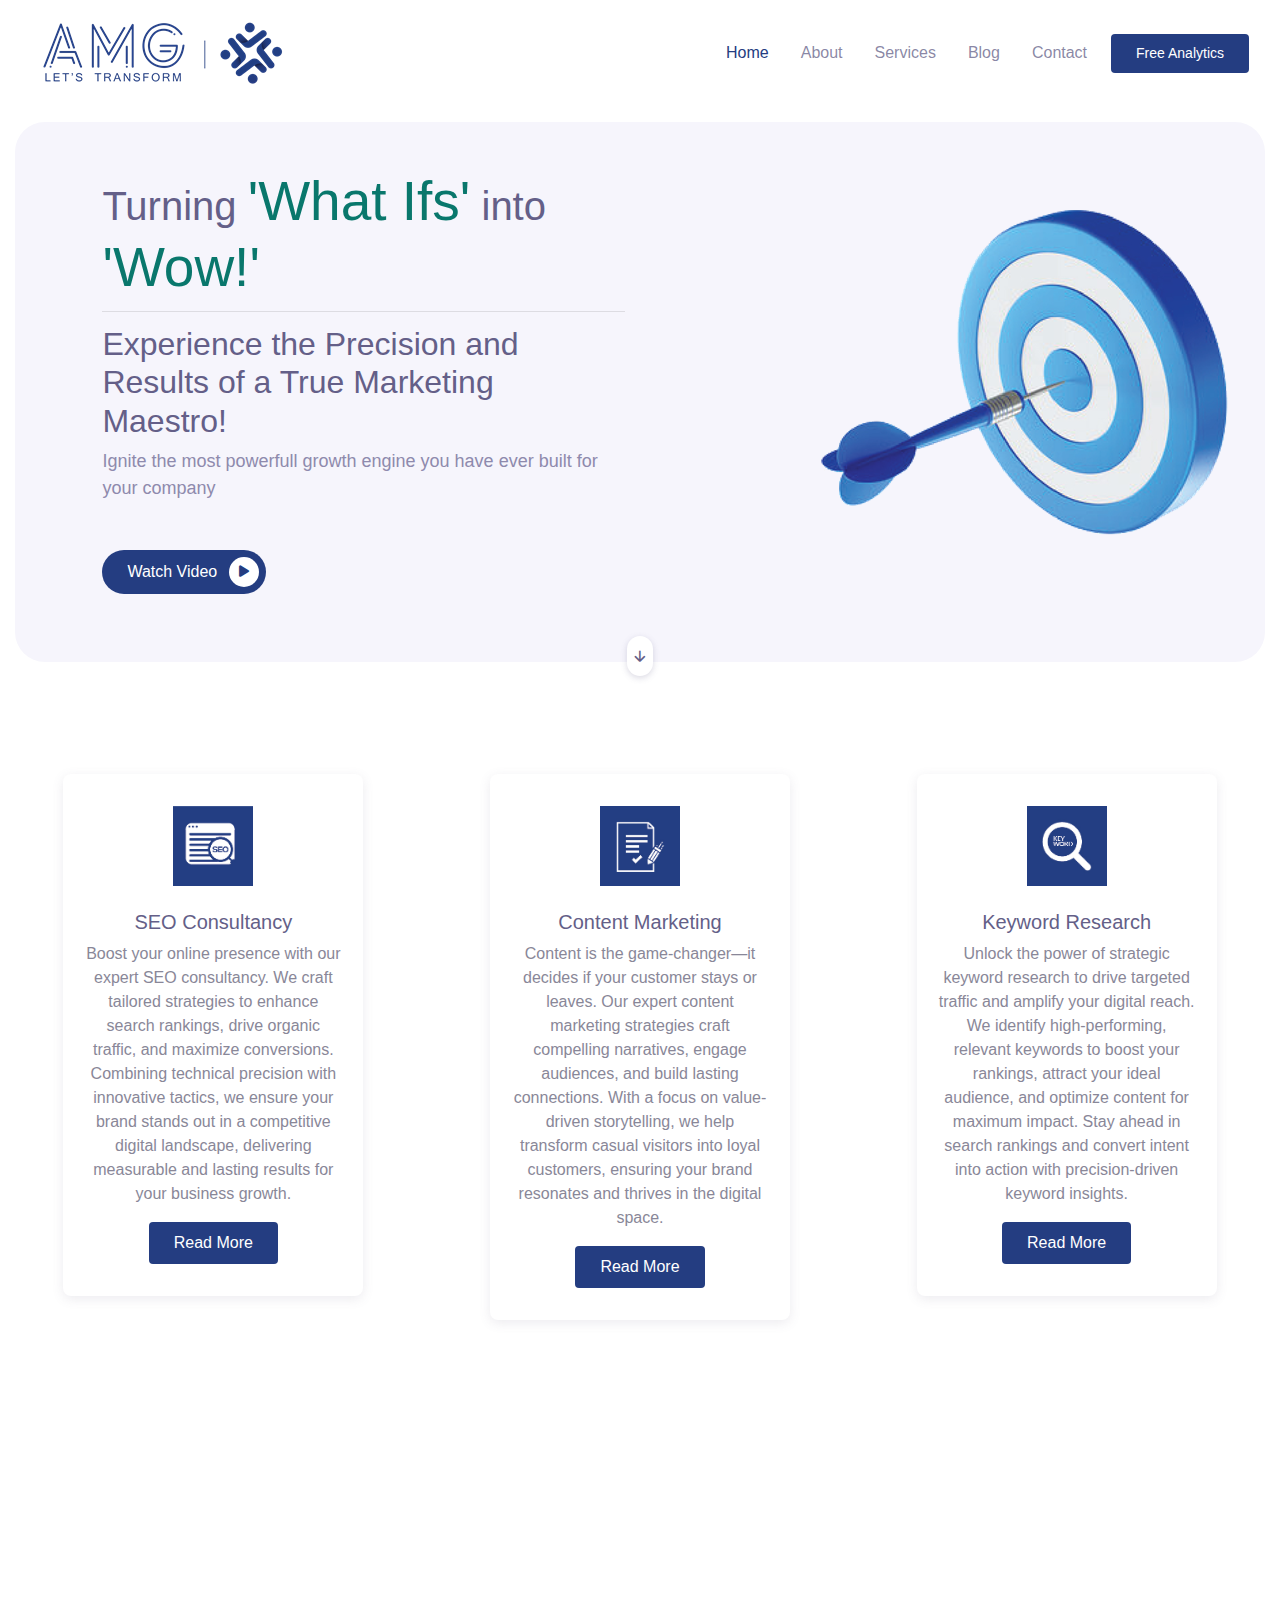
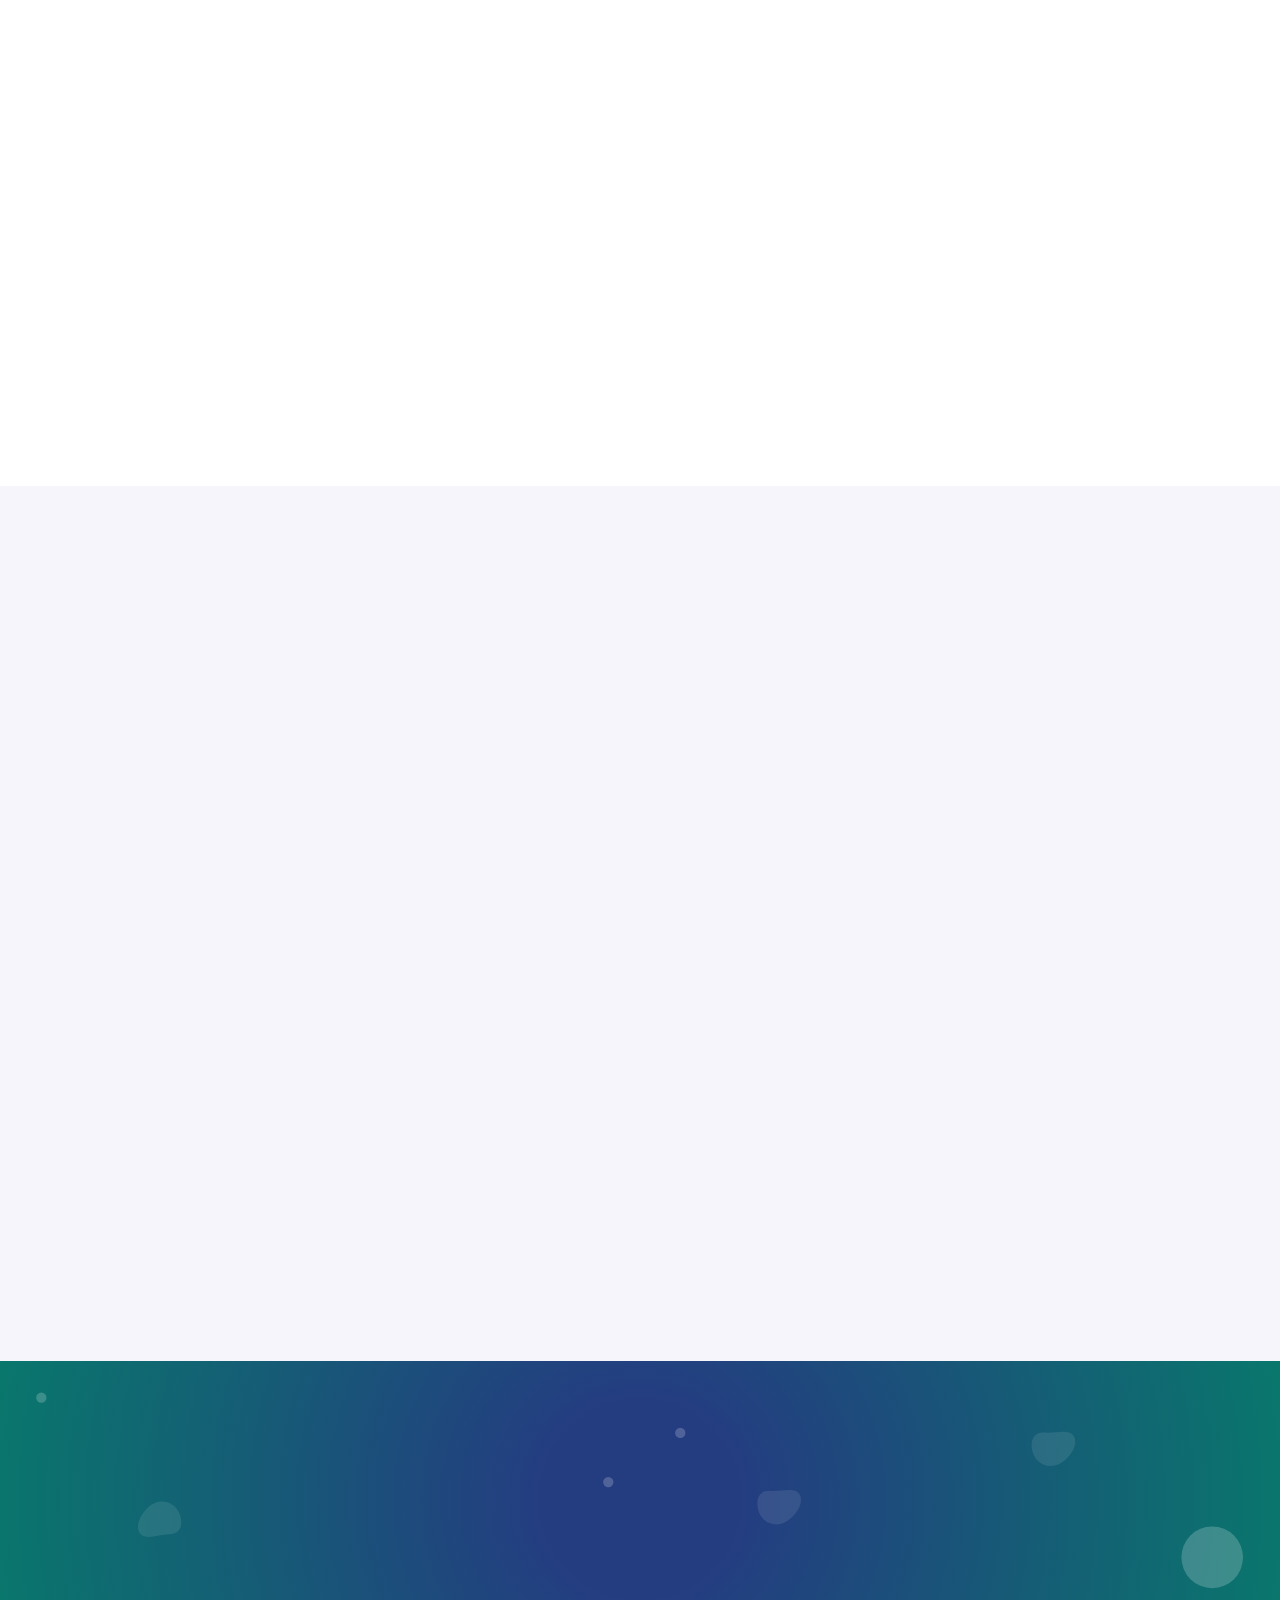
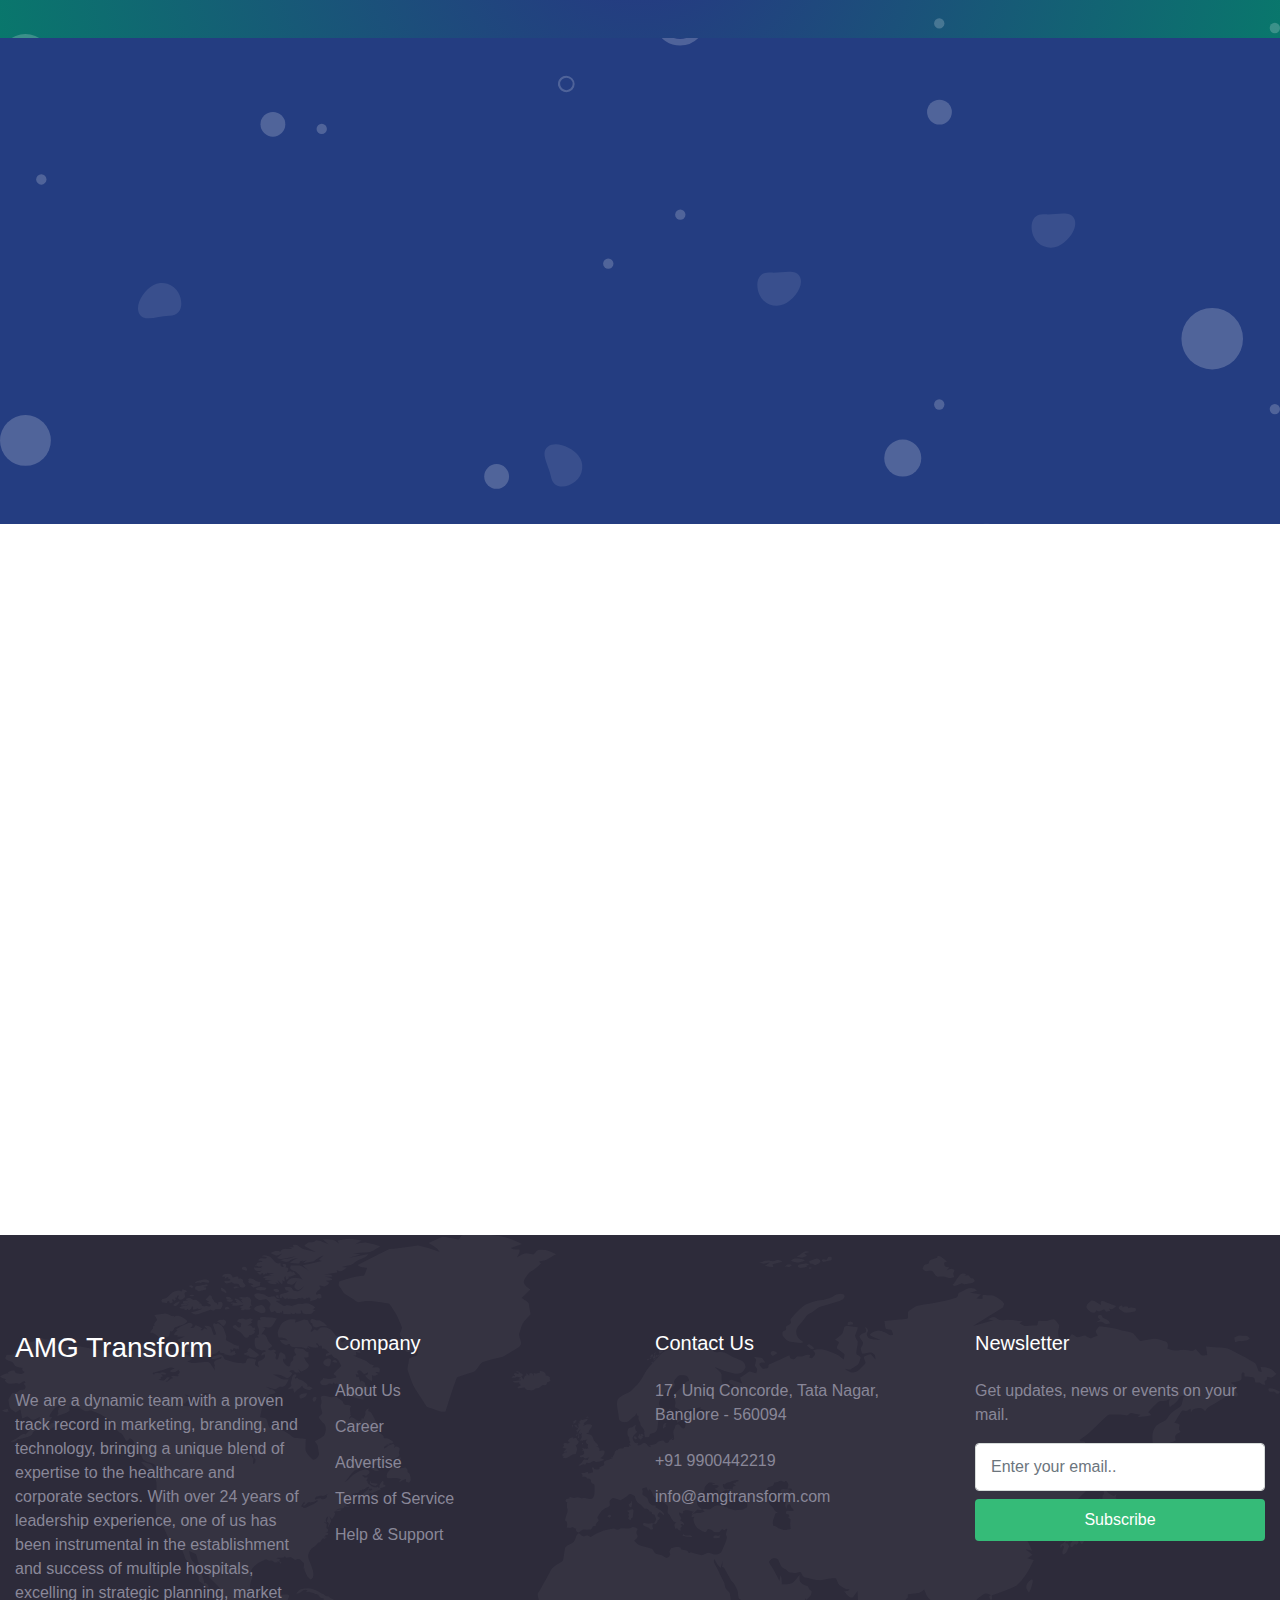
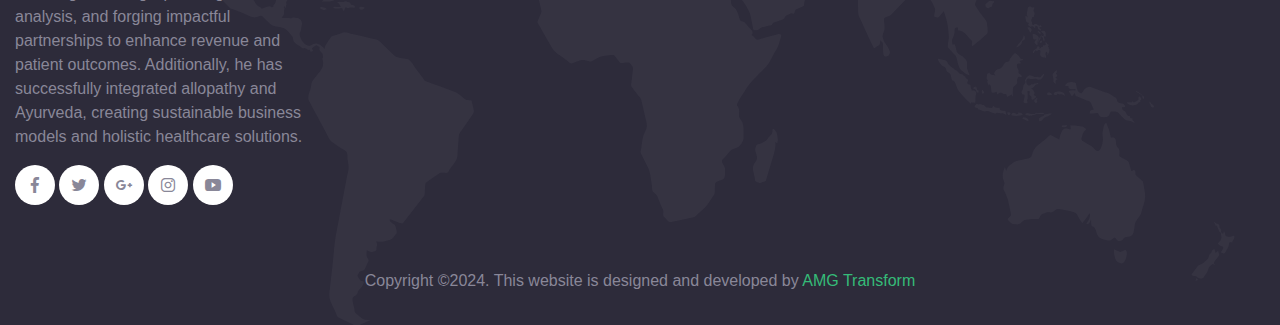
==== commit b7bffd71: "Update aboutus and services." ====
--- a/index.html
+++ b/index.html
@@ -1,6 +1,15 @@
 <!DOCTYPE html>
 <html lang="en">
 <head>
+  <!-- Google tag (gtag.js) -->
+<script async src="https://www.googletagmanager.com/gtag/js?id=G-0JPS1TD2S4"></script>
+<script>
+  window.dataLayer = window.dataLayer || [];
+  function gtag(){dataLayer.push(arguments);}
+  gtag('js', new Date());
+
+  gtag('config', 'G-0JPS1TD2S4');
+</script>
   <meta charset="UTF-8">
   <meta name="viewport" content="width=device-width, initial-scale=1.0">
 
@@ -91,7 +100,7 @@
             </div>
             <div class="body">
               <h5 class="text-secondary">SEO Consultancy</h5>
-              <p>We help you define your SEO objective & develop a realistic strategy with you</p>
+              <p>Boost your online presence with our expert SEO consultancy. We craft tailored strategies to enhance search rankings, drive organic traffic, and maximize conversions. Combining technical precision with innovative tactics, we ensure your brand stands out in a competitive digital landscape, delivering measurable and lasting results for your business growth.</p>
               <a href="service.html" class="btn btn-primary">Read More</a>
             </div>
           </div>
@@ -103,7 +112,7 @@
             </div>
             <div class="body">
               <h5 class="text-secondary">Content Marketing</h5>
-              <p>We help you define your SEO objective & develop a realistic strategy with you.</p>
+              <p>Content is the game-changer—it decides if your customer stays or leaves. Our expert content marketing strategies craft compelling narratives, engage audiences, and build lasting connections. With a focus on value-driven storytelling, we help transform casual visitors into loyal customers, ensuring your brand resonates and thrives in the digital space.</p>
               <a href="service.html" class="btn btn-primary">Read More</a>
             </div>
           </div>
@@ -115,7 +124,7 @@
             </div>
             <div class="body">
               <h5 class="text-secondary">Keyword Research</h5>
-              <p>We help you define your SEO objective & develop a realistic strategy with you.</p>
+              <p>Unlock the power of strategic keyword research to drive targeted traffic and amplify your digital reach. We identify high-performing, relevant keywords to boost your rankings, attract your ideal audience, and optimize content for maximum impact. Stay ahead in search rankings and convert intent into action with precision-driven keyword insights.</p>
               <a href="service.html" class="btn btn-primary">Read More</a>
             </div>
           </div>
@@ -450,7 +459,7 @@
       <div class="row mb-5">
         <div class="col-lg-3 py-3">
           <h3>AMG Transform</h3>
-          <p>Lorem ipsum dolor sit amet consectetur adipisicing elit. Libero amet, repellendus eius blanditiis in iusto eligendi iure.</p>
+          <p>We are a dynamic team with a proven track record in marketing, branding, and technology, bringing a unique blend of expertise to the healthcare and corporate sectors. With over 24 years of leadership experience, one of us has been instrumental in the establishment and success of multiple hospitals, excelling in strategic planning, market analysis, and forging impactful partnerships to enhance revenue and patient outcomes. Additionally, he has successfully integrated allopathy and Ayurveda, creating sustainable business models and holistic healthcare solutions.</p>
 
           <div class="social-media-button">
             <a href="#"><span class="mai-logo-facebook-f"></span></a>
--- a/assets/css/theme.css
+++ b/assets/css/theme.css
@@ -2018,9 +2018,18 @@
   overflow: hidden;
 }
 
-#google-maps {
+
+.google-map {
+  padding-bottom: 50%;
+  position: relative;
+}
+
+.google-map iframe {
+  height: 100%;
   width: 100%;
-  height: 100%;
+  left: 0;
+  top: 0;
+  position: absolute;
 }
 
 .custom-img-1 {
@@ -2065,3 +2074,6 @@
   background: #243d8199;
   color: white !important;
 }
+.ourServicesDiv:hover p {
+  color: white !important;
+}